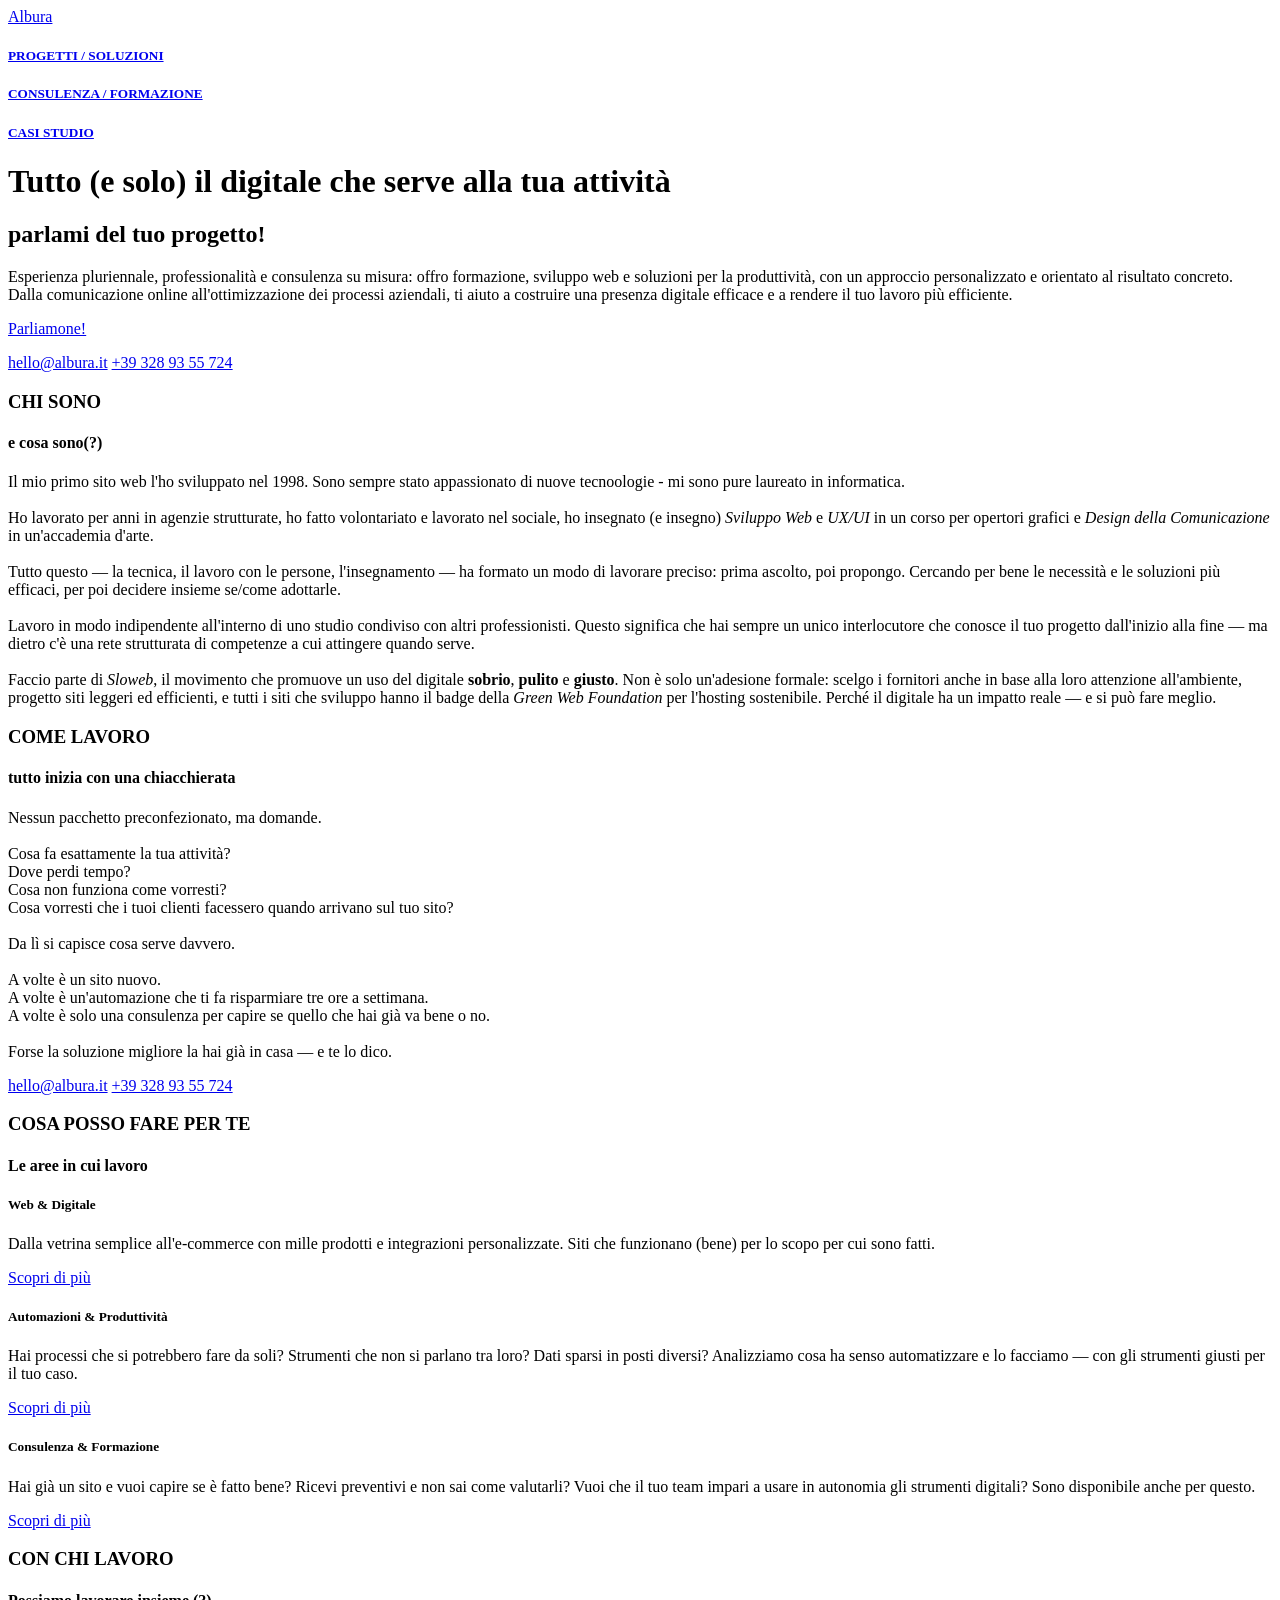
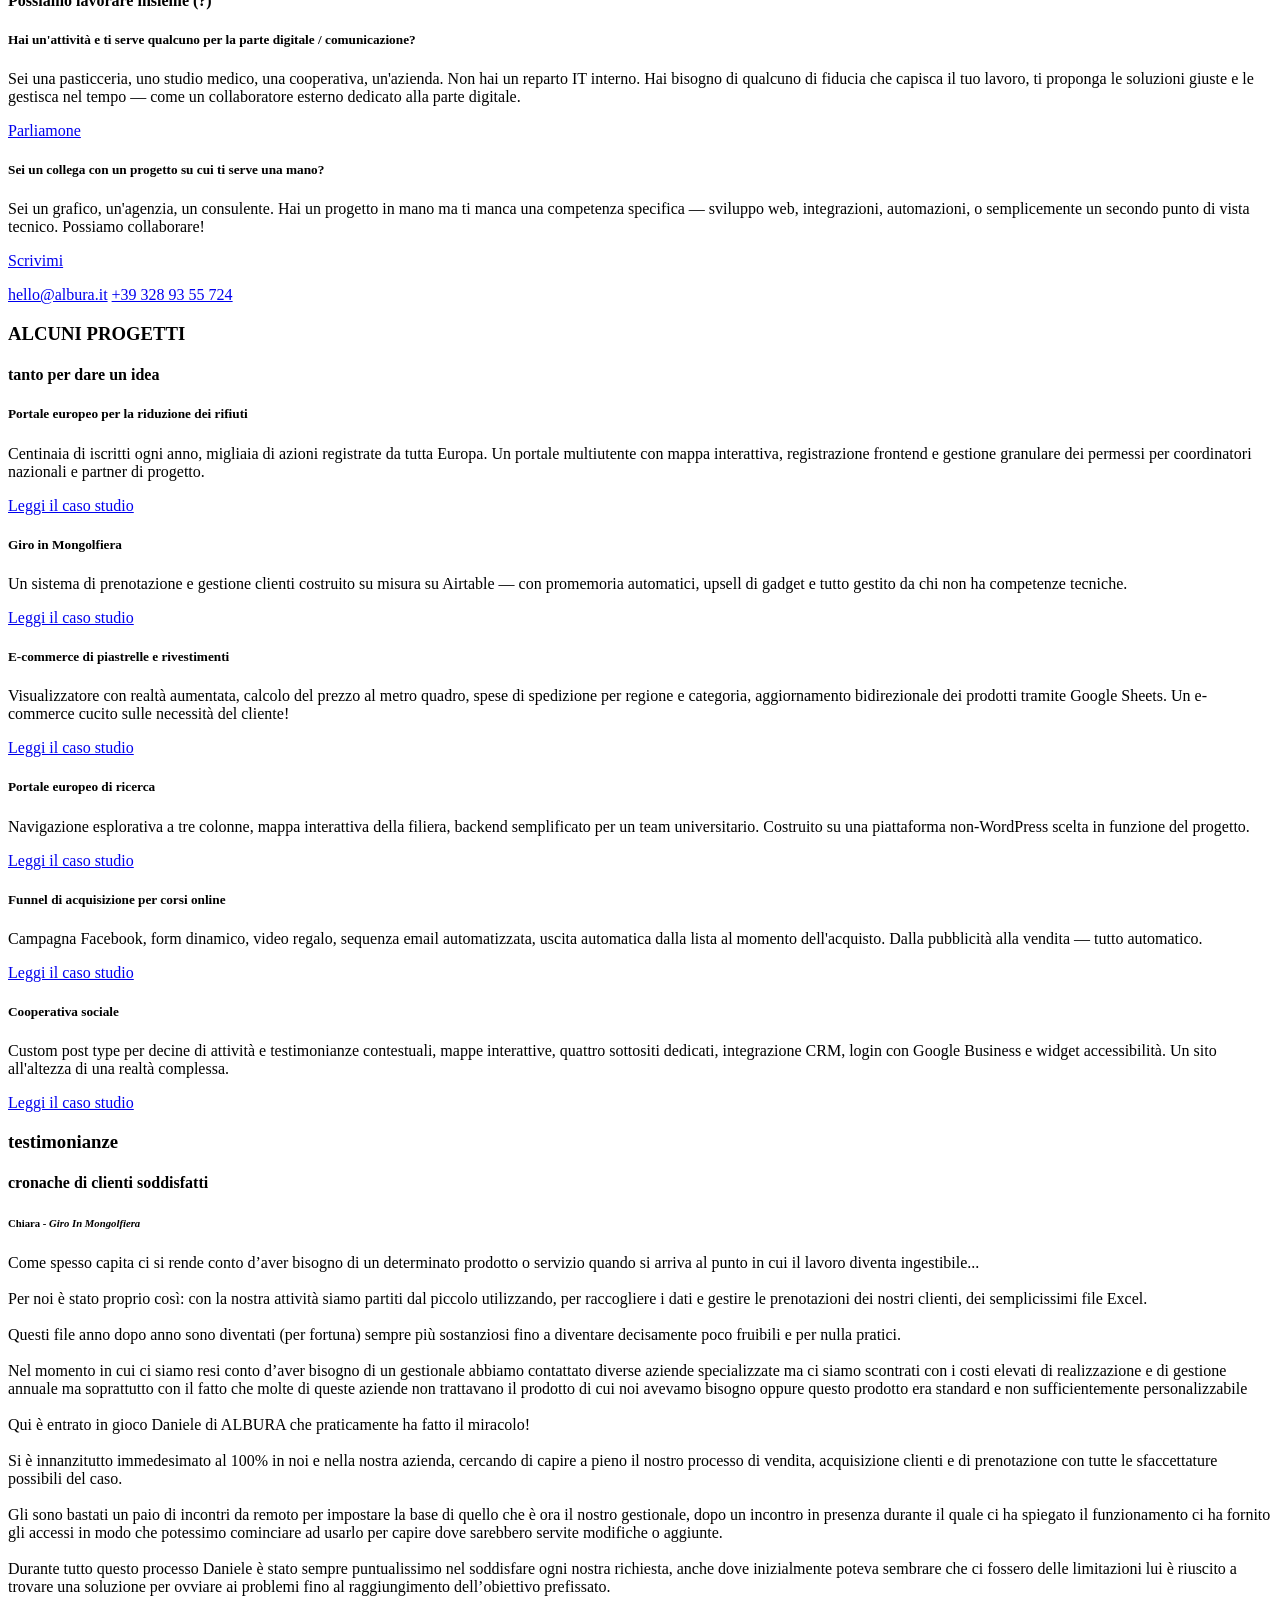
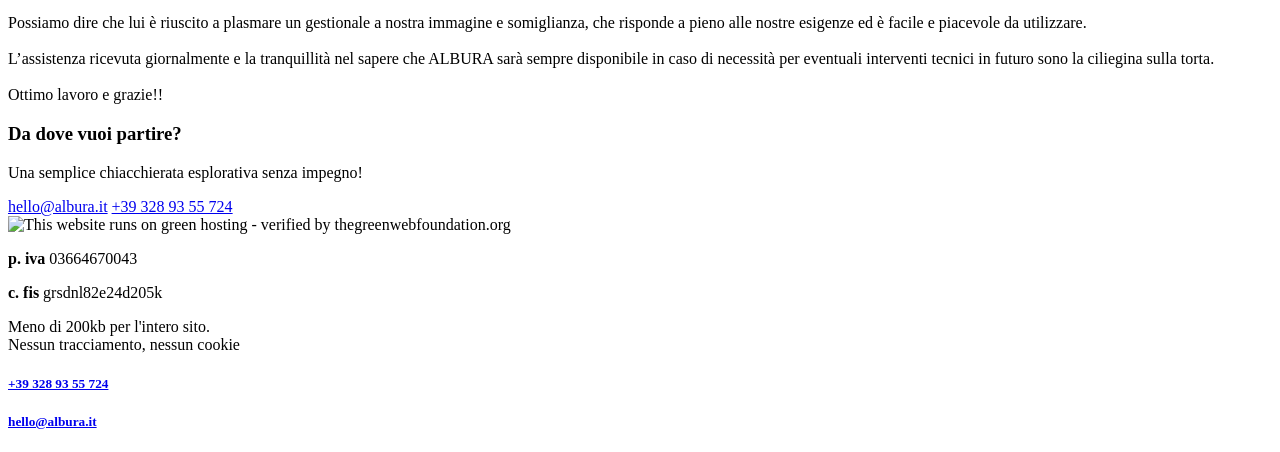
==== index.html @ f1e4f1d6 "Add files via upload" ====
<!DOCTYPE html>
<html lang="it">
<head>
  <meta charset="utf-8">
  <title>Albura - Sviluppo Web, Formazione e Consulenza | Soluzioni Digitali Personalizzate</title>
  <meta content="Soluzioni web su misura: sviluppo siti, formazione efficace e consulenza per l&#x27;ottimizzazione dei processi aziendali. Contattami per una consulenza!" name="description">
  <meta content="Albura - Sviluppo Web, Formazione e Consulenza | Soluzioni Digitali Personalizzate" property="og:title">
  <meta content="Soluzioni web su misura: sviluppo siti, formazione efficace e consulenza per l&#x27;ottimizzazione dei processi aziendali. Contattami per una consulenza!" property="og:description">
  <meta content="Albura - Sviluppo Web, Formazione e Consulenza | Soluzioni Digitali Personalizzate" name="twitter:title">
  <meta content="Soluzioni web su misura: sviluppo siti, formazione efficace e consulenza per l&#x27;ottimizzazione dei processi aziendali. Contattami per una consulenza!" name="twitter:description">
  <meta property="og:type" content="website">
  <meta content="summary" name="twitter:card">
  <meta property="og:image" content="https://albura.it/images/webclip.png">
  <meta name="twitter:image" content="https://albura.it/images/webclip.png">
  <meta content="width=device-width, initial-scale=1" name="viewport">
    <link href="css/albura.css" rel="stylesheet" type="text/css">
  <script type="text/javascript">!function(o,c){var n=c.documentElement,t=" w-mod-";n.className+=t+"js",("ontouchstart"in o||o.DocumentTouch&&c instanceof DocumentTouch)&&(n.className+=t+"touch")}(window,document);</script>
  <link href="images/favicon.png" rel="shortcut icon" type="image/x-icon">
  <link href="images/webclip.png" rel="apple-touch-icon">
  <link href="https://albura.it/" rel="canonical">
  <link rel="sitemap" type="application/xml" href="/sitemap.xml">
</head>
<body class="body-3">
  <div id="w-node-_42ea8b41-5a95-7aa6-26a3-e97706f9a77d-06f9a77d" class="main-grid div-block">
    <div id="w-node-_42ea8b41-5a95-7aa6-26a3-e97706f9a77e-06f9a77d" class="borders _0paddingr hide-header-mobile"></div>
    <div id="w-node-_42ea8b41-5a95-7aa6-26a3-e97706f9a783-06f9a77d" class="borders _0paddingr">
      <div class="_100-flex-vert-bottom">
        <div class="logo-css">
          <div class="logo-css albura">
            <div class="logo-css inner"></div>
          </div>
        </div>
      </div>
    </div>
    <div id="w-node-_42ea8b41-5a95-7aa6-26a3-e97706f9a784-06f9a77d" class="borders">
      <div class="flex-centra">
        <a href="index.html" aria-current="page" class="link-2 w--current">Albura</a>
      </div>
    </div>
    <div class="borders"></div>
    <div id="w-node-_7b48e882-823f-1e7c-7f4c-554567e4dc80-06f9a77d" class="borders _0paddingr to-right">
      <div class="flex-hor to-right">
        <a href="progetti-e-soluzioni.html" class="w-inline-block">
          <div class="flex-hor menu">
            <div class="centro-punto-css little"></div>
            <h5>PROGETTI / SOLUZIONI</h5>
          </div>
        </a>
        <a href="consulenza-formazione.html" class="flex-hor menu w-inline-block">
          <div class="centro-punto-css little"></div>
          <h5>CONSULENZA / FORMAZIONE</h5>
        </a>
        <a href="casi-studio-albura.html" class="flex-hor menu w-inline-block">
          <div class="centro-punto-css little"></div>
          <h5>CASI STUDIO</h5>
        </a>
      </div>
    </div>
  </div>
  <div class="second-grid first-mobile">
    <div class="borders"></div>
    <div class="borders"></div>
    <div id="w-node-e60c7e79-6967-b86b-76c4-9a40347f48db-04987832" class="borders">
      <div class="titolo">
        <div data-w-id="490a9568-b75a-ae26-5fc3-945631c237a7" class="centro-punto-css"></div>
        <h1 class="heading-4">Tutto (e solo) il digitale che serve alla tua attività</h1>
      </div>
      <h2 class="h4">parlami del tuo progetto!</h2>
      <div class="padding"></div>
      <div class="padding"></div>
      <p class="par">Esperienza pluriennale, professionalità e consulenza su misura: offro formazione, sviluppo web e soluzioni per la produttività, con un approccio personalizzato e orientato al risultato concreto.<br>Dalla comunicazione online all&#x27;ottimizzazione dei processi aziendali, ti aiuto a costruire una presenza digitale efficace e a rendere il tuo lavoro più efficiente.<br></p>
      <div class="padding"></div>
      <a href="#ctatop" class="flex-hor w-inline-block">
        <p class="cta-alternativa"><span>Parliamone!</span></p>
        <div class="freccia-dx-giu">
          <div class="punta-freccia"></div>
        </div>
      </a>
      <div class="padding"></div>
    </div>
  </div>
  <div id="ctatop" class="second-grid">
    <div class="borders"></div>
    <div class="borders bg-alter"></div>
    <div id="w-node-_05eb51e4-af8a-e2af-1aa9-22bcc1b591b3-04987832" class="borders bg-alter">
      <div id="cta" class="cta">
        <a href="mailto:hello@albura.it" class="button w-button">hello@albura.it</a>
        <a href="tel:+393289355724" class="button w-button">+39 328 93 55 724</a>
      </div>
    </div>
  </div>
  <div class="second-grid">
    <div class="borders"></div>
    <div class="borders"></div>
    <div id="w-node-_66a7a592-c2c4-0feb-f5c0-b8c2242b5047-04987832" class="borders">
      <div class="titolo">
        <div data-w-id="ea233464-4999-1d80-e933-fce19213bc8e" class="centro-punto-css"></div>
        <h3>CHI SONO</h3>
      </div>
      <h4 class="h4">e cosa sono(?)</h4>
      <div class="padding"></div>
      <p class="par">Il mio primo sito web l&#x27;ho sviluppato nel 1998. Sono sempre stato appassionato di nuove tecnoologie - mi sono pure laureato in informatica.<br><br>Ho lavorato per anni in agenzie strutturate, ho fatto volontariato e lavorato nel sociale, ho insegnato (e insegno) <em>Sviluppo Web</em> e <em>UX/UI </em>in un corso per opertori grafici e <em>Design della Comunicazione</em> in un&#x27;accademia d&#x27;arte.<br><br>Tutto questo — la tecnica, il lavoro con le persone, l&#x27;insegnamento — ha formato un modo di lavorare preciso: prima ascolto, poi propongo. Cercando per bene le necessità e le soluzioni più efficaci, per poi decidere insieme se/come adottarle.<br><br>Lavoro in modo indipendente all&#x27;interno di uno studio condiviso con altri professionisti. Questo significa che hai sempre un unico interlocutore che conosce il tuo progetto dall&#x27;inizio alla fine — ma dietro c&#x27;è una rete strutturata di competenze a cui attingere quando serve.<br><br>Faccio parte di <em>Sloweb</em>, il movimento che promuove un uso del digitale <strong>sobrio</strong>, <strong>pulito</strong> e <strong>giusto</strong>. Non è solo un&#x27;adesione formale: scelgo i fornitori anche in base alla loro attenzione all&#x27;ambiente, progetto siti leggeri ed efficienti, e tutti i siti che sviluppo hanno il badge della <em>Green Web Foundation</em> per l&#x27;hosting sostenibile. Perché il digitale ha un impatto reale — e si può fare meglio.<br></p>
      <div class="padding"></div>
    </div>
  </div>
  <div class="second-grid">
    <div class="borders"></div>
    <div class="borders"></div>
    <div id="come-lavoro" class="borders w-node-b967f29f-0370-b3d6-e79e-b899a7f1c4f1-04987832">
      <div class="titolo">
        <div data-w-id="15dc6f29-9cda-9b58-0421-8ce8b2d36cb2" class="centro-punto-css"></div>
        <h3>COME LAVORO</h3>
      </div>
      <h4 class="h4">tutto inizia con una chiacchierata</h4>
      <div class="padding"></div>
      <p class="par">Nessun pacchetto preconfezionato, ma domande.<br><br>Cosa fa esattamente la tua attività?<br>Dove perdi tempo?<br>Cosa non funziona come vorresti?<br>Cosa vorresti che i tuoi clienti facessero quando arrivano sul tuo sito?<br><br>Da lì si capisce cosa serve davvero.<br><br>A volte è un sito nuovo.<br>A volte è un&#x27;automazione che ti fa risparmiare tre ore a settimana.<br>A volte è solo una consulenza per capire se quello che hai già va bene o no.<br><br>Forse la soluzione migliore la hai già in casa — e te lo dico.</p>
      <div class="padding"></div>
    </div>
  </div>
  <div class="second-grid">
    <div class="borders"></div>
    <div class="borders bg-alter"></div>
    <div id="w-node-_3c7ab6c2-b3a7-c909-4905-e48de7a01eef-04987832" class="borders bg-alter">
      <div class="cta">
        <a href="mailto:hello@albura.it" class="button w-button">hello@albura.it</a>
        <a href="tel:+393289355724" class="button w-button">+39 328 93 55 724</a>
      </div>
    </div>
  </div>
  <div class="second-grid">
    <div class="borders"></div>
    <div class="borders"></div>
    <div id="w-node-_44ffe317-d515-666f-ac98-608f46f94a1f-04987832" class="borders">
      <div class="titolo">
        <div data-w-id="5dc77be2-dac0-8ef1-d5d4-c42b88562536" class="centro-punto-css"></div>
        <h3>COSA POSSO FARE PER TE</h3>
      </div>
      <h4 class="h4">Le aree in cui lavoro</h4>
      <div class="padding"></div>
      <div class="paddin-10x-right-20 all-borders">
        <h5 class="sotto-sottotitolo">Web &amp; Digitale</h5>
        <p class="par">Dalla vetrina semplice all&#x27;e-commerce con mille prodotti e integrazioni personalizzate. Siti che funzionano (bene) per lo scopo per cui sono fatti.</p>
        <div class="padding _10x"></div>
        <a href="progetti-e-soluzioni.html" class="flex-hor w-inline-block">
          <p class="cta-alternativa">Scopri di più</p>
          <div class="freccia-dx">
            <div class="punta-freccia dx"></div>
          </div>
        </a>
        <div class="padding _10x"></div>
        <div class="padd-right-20"></div>
      </div>
      <div class="padding _10x"></div>
      <div class="paddin-10x-right-20 all-borders">
        <h5 class="sotto-sottotitolo">Automazioni &amp; Produttività</h5>
        <p class="par">Hai processi che si potrebbero fare da soli? Strumenti che non si parlano tra loro? Dati sparsi in posti diversi? Analizziamo cosa ha senso automatizzare e lo facciamo — con gli strumenti giusti per il tuo caso.</p>
        <div class="padding _10x"></div>
        <a href="/progetti-e-soluzioni.html#integrazioni-automazioni" class="flex-hor w-inline-block">
          <p class="cta-alternativa">Scopri di più</p>
          <div class="freccia-dx">
            <div class="punta-freccia dx"></div>
          </div>
        </a>
        <div class="padding _10x"></div>
      </div>
      <div class="padding _10x"></div>
      <div class="paddin-10x-right-20 all-borders">
        <h5 class="sotto-sottotitolo">Consulenza &amp; Formazione</h5>
        <p class="par">Hai già un sito e vuoi capire se è fatto bene? Ricevi preventivi e non sai come valutarli? Vuoi che il tuo team impari a usare in autonomia gli strumenti digitali? Sono disponibile anche per questo.</p>
        <div class="padding _10x"></div>
        <a href="consulenza-formazione.html" class="flex-hor w-inline-block">
          <p class="cta-alternativa">Scopri di più</p>
          <div class="freccia-dx">
            <div class="punta-freccia dx"></div>
          </div>
        </a>
        <div class="padding _10x"></div>
      </div>
      <div class="padding"></div>
    </div>
  </div>
  <div class="second-grid">
    <div class="borders"></div>
    <div class="borders"></div>
    <div id="w-node-a7a715b0-4b8b-9efe-17e0-0fe2e5534a09-04987832" class="borders">
      <div class="titolo">
        <div data-w-id="a7a715b0-4b8b-9efe-17e0-0fe2e5534a0b" class="centro-punto-css"></div>
        <h3>CON CHI LAVORO</h3>
      </div>
      <h4 class="h4">Possiamo lavorare insieme (?)</h4>
      <div class="padding"></div>
      <div class="paddin-10x-right-20 all-borders">
        <h5 class="sotto-sottotitolo">Hai un&#x27;attività e ti serve qualcuno per la parte digitale / comunicazione?</h5>
        <p class="par">Sei una pasticceria, uno studio medico, una cooperativa, un&#x27;azienda. Non hai un reparto IT interno. Hai bisogno di qualcuno di fiducia che capisca il tuo lavoro, ti proponga le soluzioni giuste e le gestisca nel tempo — come un collaboratore esterno dedicato alla parte digitale.</p>
        <div class="padding _10x"></div>
        <a href="#ctamiddle" class="flex-hor w-inline-block">
          <p class="cta-alternativa">Parliamone</p>
          <div class="freccia-dx-giu">
            <div class="punta-freccia"></div>
          </div>
        </a>
        <div class="padding _10x"></div>
      </div>
      <div class="padding _10x"></div>
      <div class="paddin-10x-right-20 all-borders">
        <h5 class="sotto-sottotitolo">Sei un collega con un progetto su cui ti serve una mano?</h5>
        <p class="par">Sei un grafico, un&#x27;agenzia, un consulente. Hai un progetto in mano ma ti manca una competenza specifica — sviluppo web, integrazioni, automazioni, o semplicemente un secondo punto di vista tecnico. Possiamo collaborare!</p>
        <div class="padding _10x"></div>
        <a href="#ctamiddle" class="flex-hor w-inline-block">
          <p class="cta-alternativa">Scrivimi</p>
          <div class="freccia-dx-giu">
            <div class="punta-freccia"></div>
          </div>
        </a>
        <div class="padding _10x"></div>
      </div>
      <div class="padding"></div>
    </div>
  </div>
  <div id="ctamiddle" class="second-grid">
    <div class="borders"></div>
    <div class="borders bg-alter"></div>
    <div id="w-node-_077f979c-72c6-374d-4cea-d84f1e0444ef-04987832" class="borders bg-alter">
      <div class="cta">
        <a href="mailto:hello@albura.it" class="button w-button">hello@albura.it</a>
        <a href="tel:+393289355724" class="button w-button">+39 328 93 55 724</a>
      </div>
    </div>
  </div>
  <div class="second-grid">
    <div class="borders"></div>
    <div class="borders"></div>
    <div id="w-node-ae54d5ca-0164-d36f-1ae2-c2091b685dbf-04987832" class="borders">
      <div class="titolo">
        <div data-w-id="e0afb203-778b-9fc2-6bcd-bbd000a7a061" class="centro-punto-css"></div>
        <h3>ALCUNI PROGETTI</h3>
      </div>
      <h4 class="h4">tanto per dare un idea</h4>
      <div class="padding"></div>
      <div class="paddin-10x-right-20 all-borders">
        <h5 class="sotto-sottotitolo">Portale europeo per la riduzione dei rifiuti</h5>
        <p class="par">Centinaia di iscritti ogni anno, migliaia di azioni registrate da tutta Europa. Un portale multiutente con mappa interattiva, registrazione frontend e gestione granulare dei permessi per coordinatori nazionali e partner di progetto.</p>
        <div class="padding _10x"></div>
        <a href="/casi-studio-albura.html#caso1" class="flex-hor w-inline-block">
          <p class="cta-alternativa">Leggi il caso studio</p>
          <div class="freccia-dx">
            <div class="punta-freccia dx"></div>
          </div>
        </a>
        <div class="padding _10x"></div>
      </div>
      <div class="padding _10x"></div>
      <div class="paddin-10x-right-20 all-borders">
        <h5 class="sotto-sottotitolo">Giro in Mongolfiera</h5>
        <p class="par">Un sistema di prenotazione e gestione clienti costruito su misura su Airtable — con promemoria automatici, upsell di gadget e tutto gestito da chi non ha competenze tecniche.</p>
        <div class="padding _10x"></div>
        <a href="/casi-studio-albura.html#caso2" class="flex-hor w-inline-block">
          <p class="cta-alternativa">Leggi il caso studio</p>
          <div class="freccia-dx">
            <div class="punta-freccia dx"></div>
          </div>
        </a>
        <div class="padding _10x"></div>
      </div>
      <div class="padding _10x"></div>
      <div class="paddin-10x-right-20 all-borders">
        <h5 class="sotto-sottotitolo">E-commerce di piastrelle e rivestimenti</h5>
        <p class="par">Visualizzatore con realtà aumentata, calcolo del prezzo al metro quadro, spese di spedizione per regione e categoria, aggiornamento bidirezionale dei prodotti tramite Google Sheets. Un e-commerce cucito sulle necessità del cliente!</p>
        <div class="padding _10x"></div>
        <a href="/casi-studio-albura.html#caso3" class="flex-hor w-inline-block">
          <p class="cta-alternativa">Leggi il caso studio</p>
          <div class="freccia-dx">
            <div class="punta-freccia dx"></div>
          </div>
        </a>
        <div class="padding _10x"></div>
      </div>
      <div class="padding _10x"></div>
      <div class="paddin-10x-right-20 all-borders">
        <h5 class="sotto-sottotitolo">Portale europeo di ricerca</h5>
        <p class="par">Navigazione esplorativa a tre colonne, mappa interattiva della filiera, backend semplificato per un team universitario. Costruito su una piattaforma non-WordPress scelta in funzione del progetto.</p>
        <div class="padding _10x"></div>
        <a href="/casi-studio-albura.html#caso4" class="flex-hor w-inline-block">
          <p class="cta-alternativa">Leggi il caso studio</p>
          <div class="freccia-dx">
            <div class="punta-freccia dx"></div>
          </div>
        </a>
        <div class="padding _10x"></div>
      </div>
      <div class="padding _10x"></div>
      <div class="paddin-10x-right-20 all-borders">
        <h5 class="sotto-sottotitolo">Funnel di acquisizione per corsi online</h5>
        <p class="par">Campagna Facebook, form dinamico, video regalo, sequenza email automatizzata, uscita automatica dalla lista al momento dell&#x27;acquisto. Dalla pubblicità alla vendita — tutto automatico.</p>
        <div class="padding _10x"></div>
        <a href="/casi-studio-albura.html#caso5" class="flex-hor w-inline-block">
          <p class="cta-alternativa">Leggi il caso studio</p>
          <div class="freccia-dx">
            <div class="punta-freccia dx"></div>
          </div>
        </a>
        <div class="padding _10x"></div>
      </div>
      <div class="padding _10x"></div>
      <div class="paddin-10x-right-20 all-borders">
        <h5 class="sotto-sottotitolo">Cooperativa sociale</h5>
        <p class="par">Custom post type per decine di attività e testimonianze contestuali, mappe interattive, quattro sottositi dedicati, integrazione CRM, login con Google Business e widget accessibilità. Un sito all&#x27;altezza di una realtà complessa.</p>
        <div class="padding _10x"></div>
        <a href="/casi-studio-albura.html#caso6" class="flex-hor w-inline-block">
          <p class="cta-alternativa">Leggi il caso studio</p>
          <div class="freccia-dx">
            <div class="punta-freccia dx"></div>
          </div>
        </a>
        <div class="padding _10x"></div>
      </div>
      <div class="padding"></div>
    </div>
  </div>
  <div class="second-grid">
    <div class="borders"></div>
    <div class="borders"></div>
    <div id="w-node-a8e33940-260f-3e2f-3e13-0cffb998dd9e-04987832" class="borders">
      <div class="titolo">
        <div class="centro-punto-css"></div>
        <h3>testimonianze</h3>
      </div>
      <h4 class="h4">cronache di clienti soddisfatti</h4>
      <div class="padding"></div>
      <div class="padding all-borders bg-white to-relative">
        <h6>Chiara - <em>Giro In Mongolfiera</em></h6>
        <p class="par cit">Come spesso capita ci si rende conto d’aver bisogno di un determinato prodotto o servizio quando si arriva al punto in cui il lavoro diventa ingestibile...<br><br>Per noi è stato proprio così: con la nostra attività siamo partiti dal piccolo utilizzando, per raccogliere i dati e gestire le prenotazioni dei nostri clienti, dei semplicissimi file Excel.<br><br>Questi file anno dopo anno sono diventati (per fortuna) sempre più sostanziosi fino a diventare decisamente poco fruibili e per nulla pratici.<br><br>Nel momento in cui ci siamo resi conto d’aver bisogno di un gestionale abbiamo contattato diverse aziende specializzate ma ci siamo scontrati con i costi elevati di realizzazione e di gestione annuale ma soprattutto con il fatto che molte di queste aziende non trattavano il prodotto di cui noi avevamo bisogno oppure questo prodotto era standard e non sufficientemente personalizzabile<br><br>Qui è entrato in gioco Daniele di ALBURA che praticamente ha fatto il miracolo!<br><br>Si è innanzitutto immedesimato al 100% in noi e nella nostra azienda, cercando di capire a pieno il nostro processo di vendita, acquisizione clienti e di prenotazione con tutte le sfaccettature possibili del caso.<br><br>Gli sono bastati un paio di incontri da remoto per impostare la base di quello che è ora il nostro gestionale, dopo un incontro in presenza durante il quale ci ha spiegato il funzionamento ci ha fornito gli accessi in modo che potessimo cominciare ad usarlo per capire dove sarebbero servite modifiche o aggiunte.<br><br>Durante tutto questo processo Daniele è stato sempre puntualissimo nel soddisfare ogni nostra richiesta, anche dove inizialmente poteva sembrare che ci fossero delle limitazioni lui è riuscito a trovare una soluzione per ovviare ai problemi fino al raggiungimento dell’obiettivo prefissato.<br><br>Possiamo dire che lui è riuscito a plasmare un gestionale a nostra immagine e somiglianza, che risponde a pieno alle nostre esigenze ed è facile e piacevole da utilizzare.<br><br>L’assistenza ricevuta giornalmente e la tranquillità nel sapere che ALBURA sarà sempre disponibile in caso di necessità per eventuali interventi tecnici in futuro sono la ciliegina sulla torta. <br><br>Ottimo lavoro e grazie!!<br></p>
        <div class="gradiente-citazione"></div>
        <div class="padding _10x"></div>
      </div>
      <div class="padding"></div>
    </div>
  </div>
  <div class="second-grid">
    <div id="w-node-d9d34ddf-d61d-fe15-75f8-01a4afa16a2c-04987832" class="borders">
      <div id="w-node-cc6daa82-b488-135f-10ef-2b9b8d564ad4-8d564ad4" class="grid-logo">
        <div data-w-id="cc6daa82-b488-135f-10ef-2b9b8d564ada" class="base300">
          <div class="_100-radius200">
            <div class="_100--20px">
              <div class="_100-radius200 alburno-filling">
                <div class="_100--20px _100px">
                  <div class="_100-radius200"></div>
                </div>
              </div>
            </div>
          </div>
        </div>
        <div class="base300">
          <div class="alburno">
            <div class="_100--20px _100px per-alburno"></div>
          </div>
        </div>
        <div id="w-node-cc6daa82-b488-135f-10ef-2b9b8d564ae0-8d564ad4" data-w-id="cc6daa82-b488-135f-10ef-2b9b8d564ae0" class="base300">
          <div class="_100-radius200">
            <div class="_100--20px">
              <div class="_100-radius200">
                <div class="_100--20px _100px">
                  <div class="_100-radius200"></div>
                  <div class="midollo-logo"></div>
                </div>
              </div>
              <div class="corpo-logo-alburno"></div>
            </div>
            <div class="bordo-nero-trasp"></div>
          </div>
        </div>
      </div>
    </div>
    <div id="w-node-_84d47aa2-2f00-e1f3-136c-9a4bb2d3f022-04987832" class="borders"></div>
    <div id="w-node-c8284e71-f7f6-0f42-a02f-1139e556d08c-04987832" class="borders"></div>
  </div>
  <div class="second-grid">
    <div class="borders"></div>
    <div class="borders bg-alter"></div>
    <div id="w-node-_828688a1-4b15-b9c8-df23-ea70a16866a7-04987832" class="borders bg-alter">
      <div class="padding"></div>
      <h3 class="towhite">Da dove vuoi partire?</h3>
      <div class="padding _10x"></div>
      <p class="towhite">Una semplice chiacchierata esplorativa senza impegno!</p>
      <div class="cta">
        <a href="mailto:hello@albura.it" class="button w-button">hello@albura.it</a>
        <a href="tel:+393289355724" class="button w-button">+39 328 93 55 724</a>
      </div>
    </div>
  </div>
  <div class="second-grid">
    <div class="borders"></div>
    <div id="w-node-bf694dc0-0c1f-ebf0-464c-30c484912ab5-84912ab3" class="borders footer">
      <div class="footerflex">
        <div class="code-embed w-embed"><img src="https://app.greenweb.org/api/v3/greencheckimage/albura.it?nocache=true" alt="This website runs on green hosting - verified by thegreenwebfoundation.org" width="100%" height="80px" style="object-fit: cover;"></div>
        <div class="code-embed w-embed w-script">
          <div id="wcb" class="carbonbadge"></div>
          <script src="https://unpkg.com/website-carbon-badges@1.1.3/b.min.js" defer=""></script>
        </div>
        <p class="par txt-footer"><strong>p. iva</strong> 03664670043</p>
        <p class="par txt-footer"><strong>c. fis</strong> grsdnl82e24d205k</p>
        <p class="par txt-footer">Meno di 200kb per l'intero sito.<br />Nessun tracciamento, nessun cookie</p>
      </div>
    </div>
  </div>
  <div aria-label="Contatti rapidi" role="region" class="ruota">
    <h5 class="heading-7">
      <a href="tel:+393289355724" class="link">+39 328 93 55 724</a>
    </h5>
    <h5 class="heading-7">
      <a href="mailto:hello@albura.it" class="link">hello@albura.it</a>
    </h5>
  </div>
  <script src="js/animations.js" defer></script>
</body>
</html>
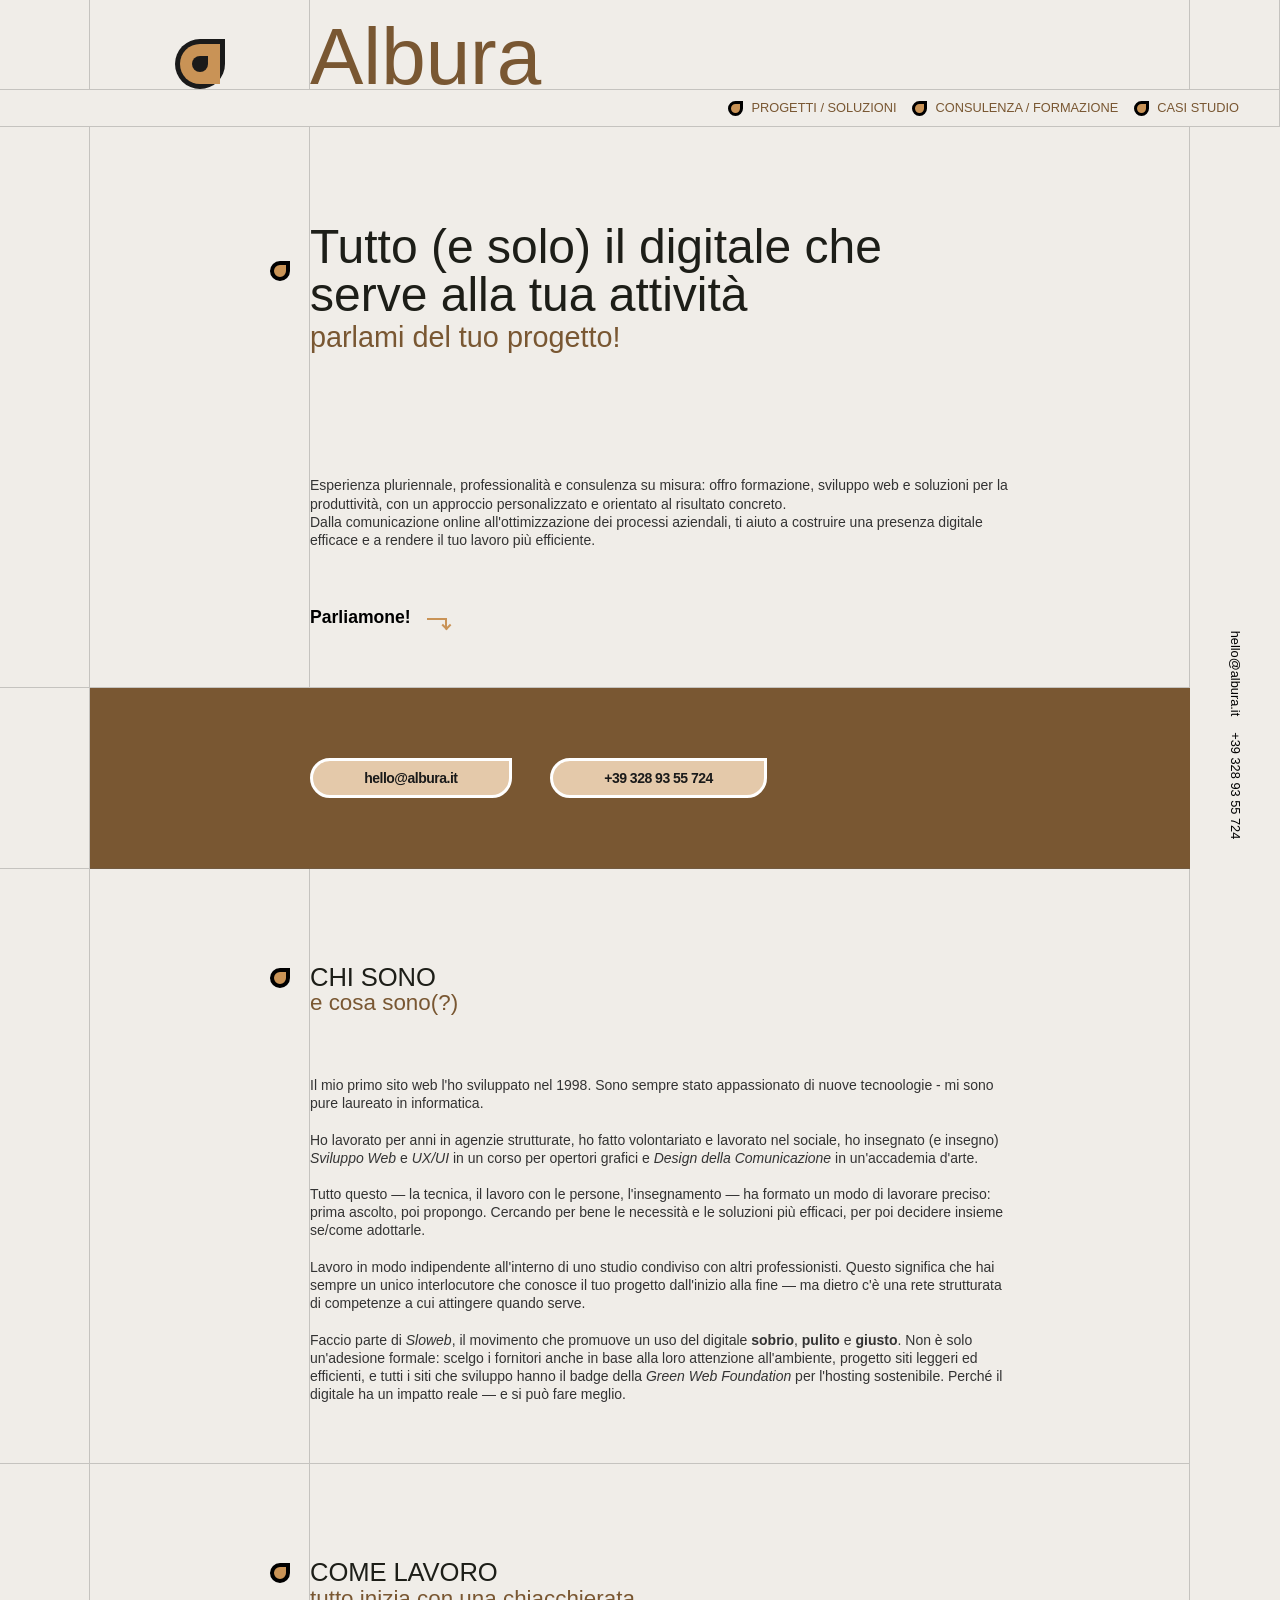
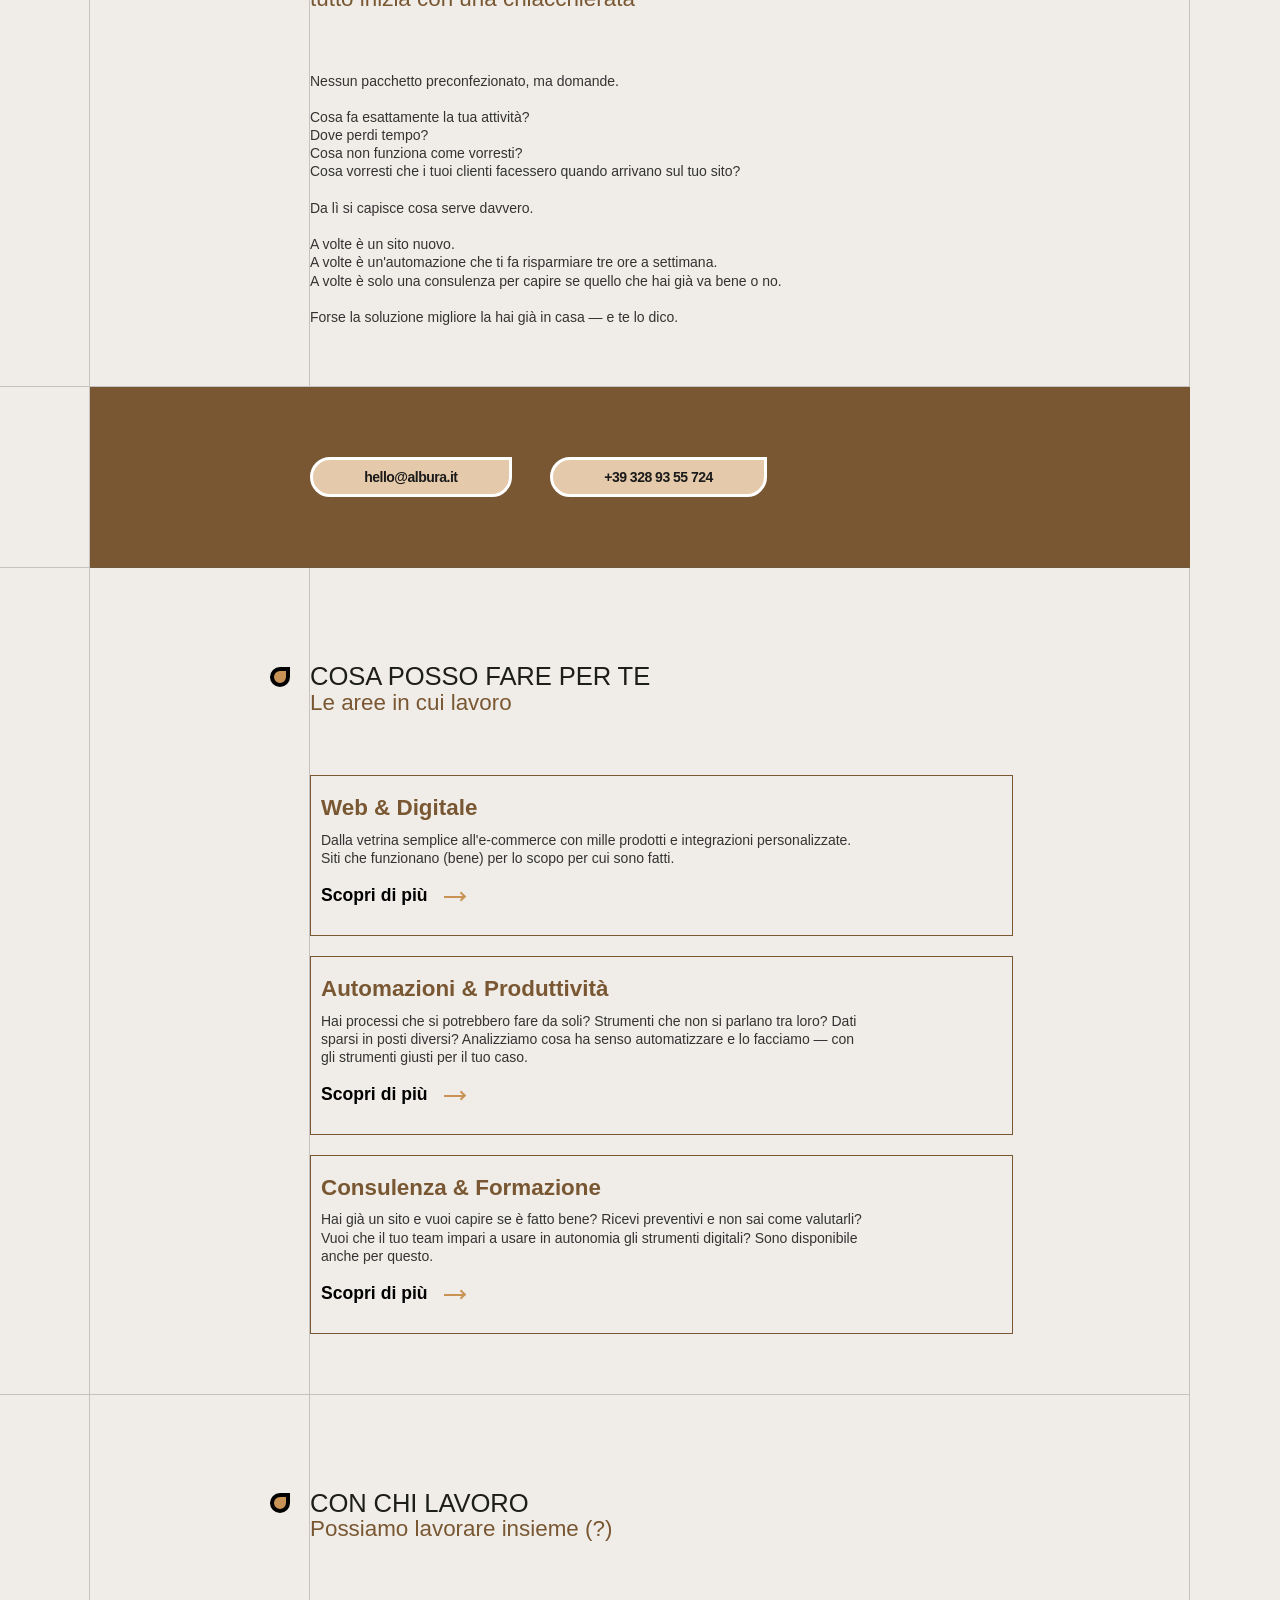
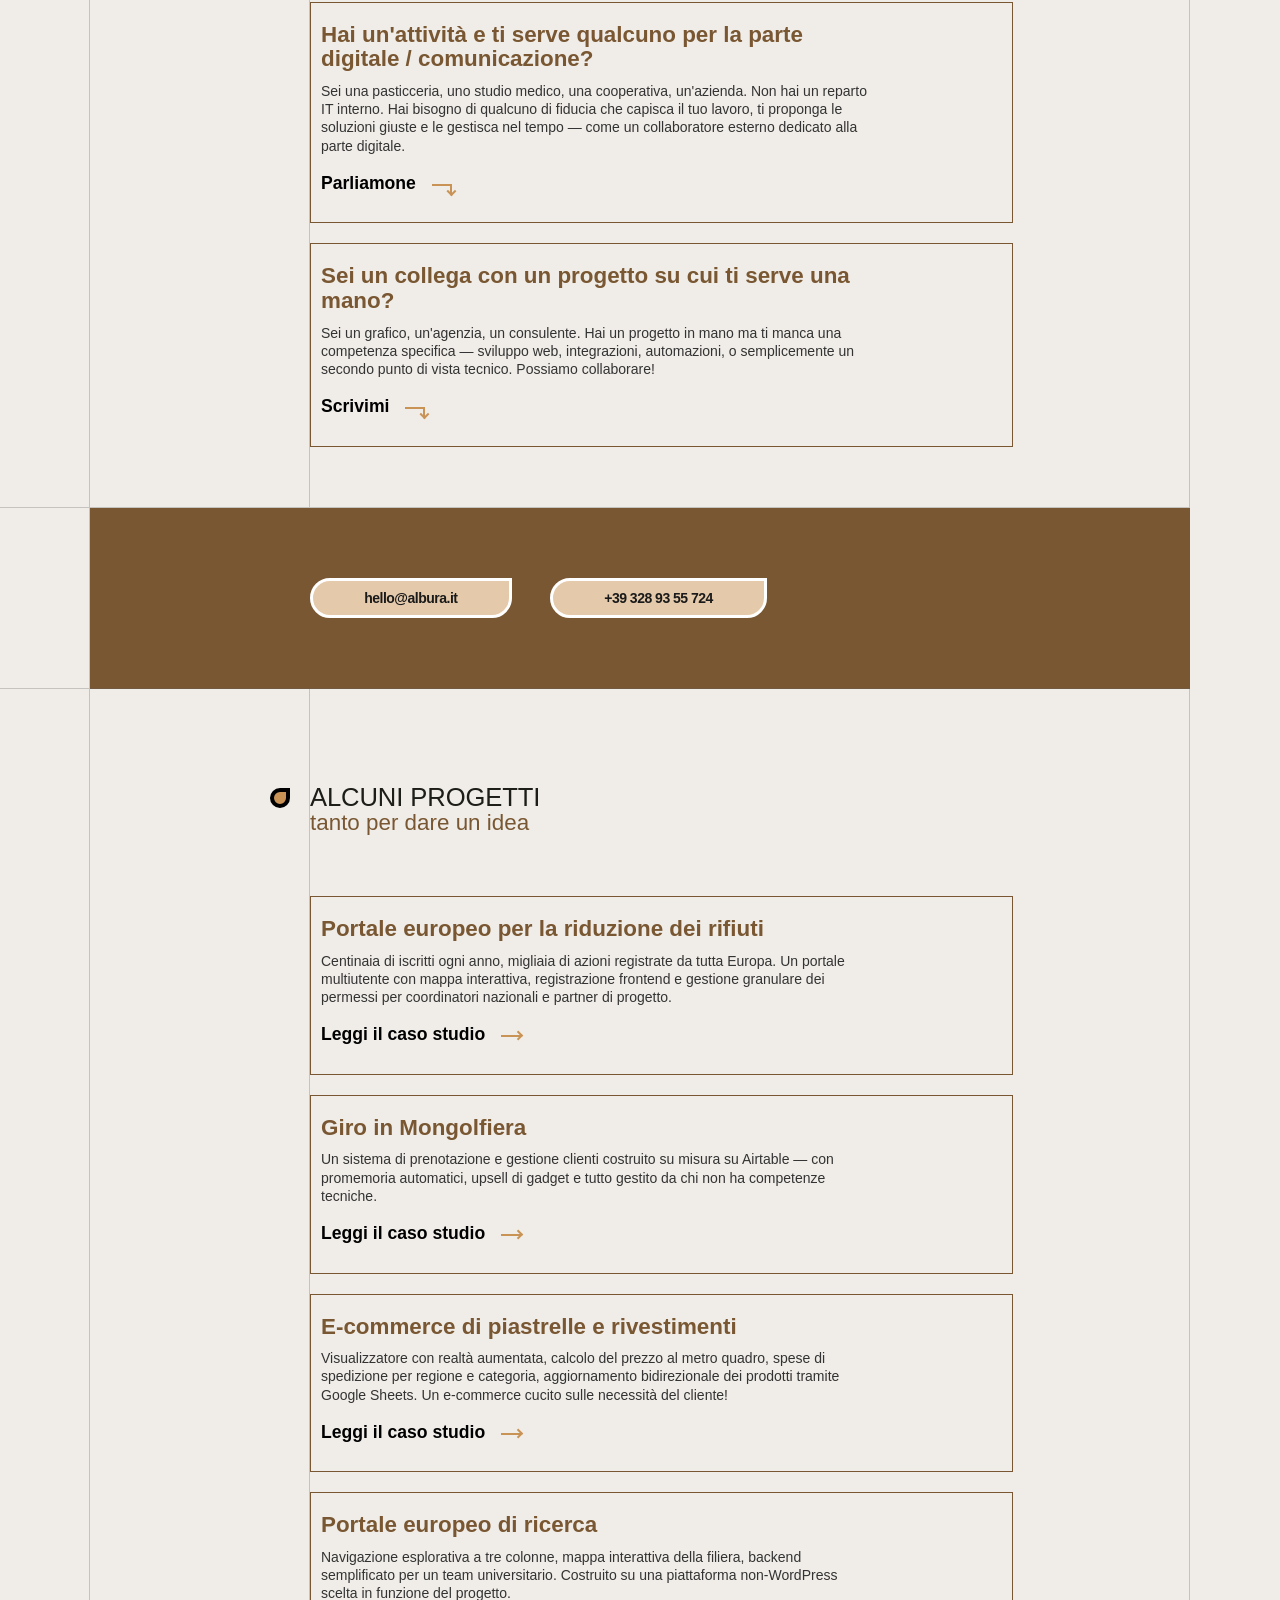
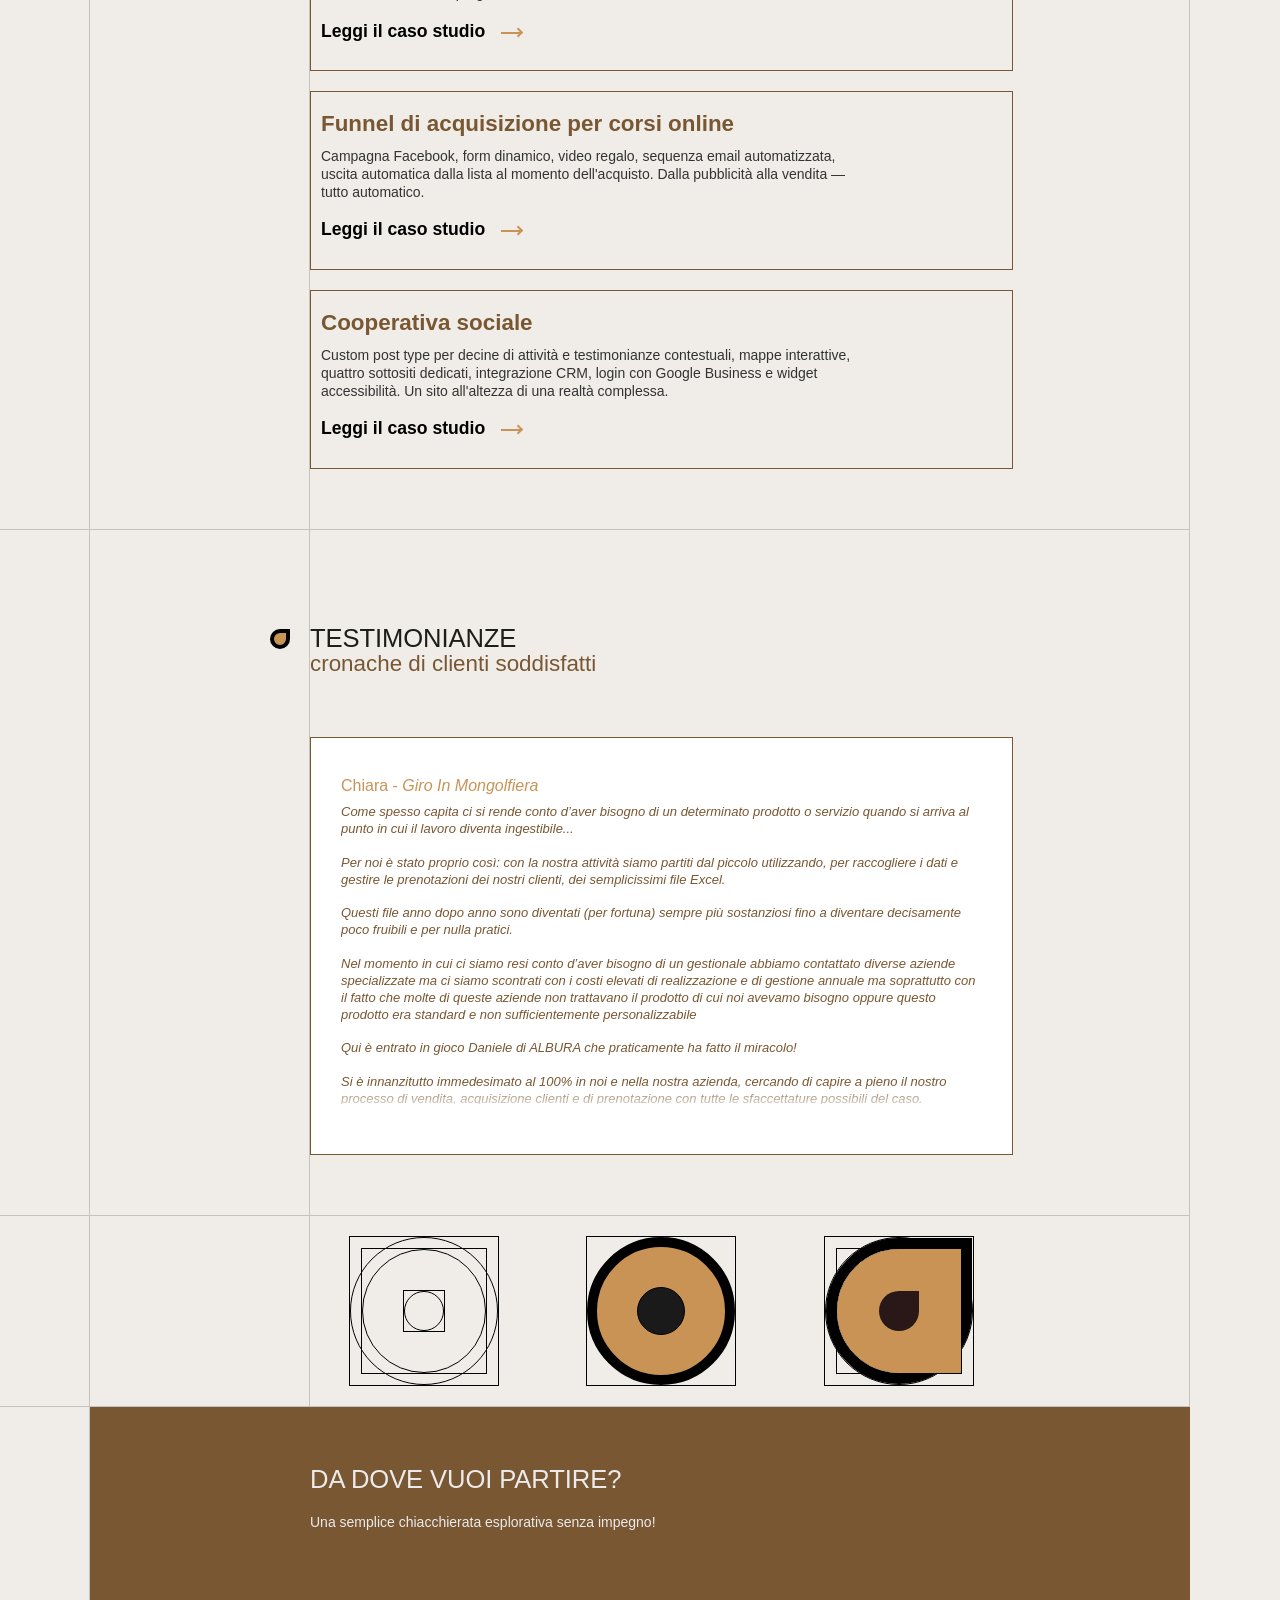
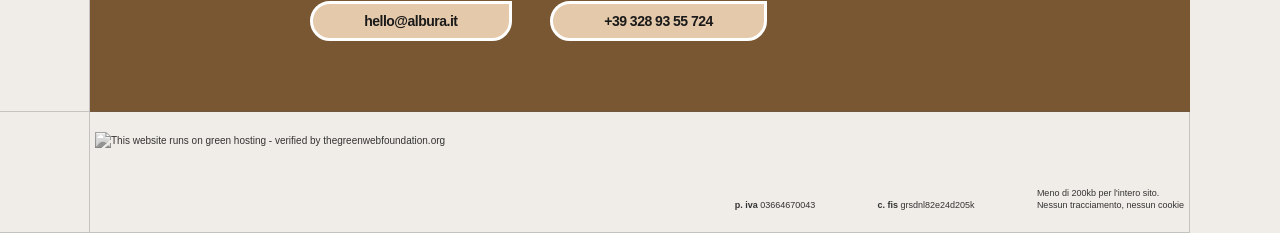
==== commit 39de8f7c: "Update index.html correzione embed carbon" ====
--- a/index.html
+++ b/index.html
@@ -395,7 +395,7 @@
         <div class="code-embed w-embed"><img src="https://app.greenweb.org/api/v3/greencheckimage/albura.it?nocache=true" alt="This website runs on green hosting - verified by thegreenwebfoundation.org" width="100%" height="80px" style="object-fit: cover;"></div>
         <div class="code-embed w-embed w-script">
           <div id="wcb" class="carbonbadge"></div>
-          <script src="https://unpkg.com/website-carbon-badges@1.1.3/b.min.js" defer=""></script>
+          <script src="https://unpkg.com/website-carbon-badges@1.1.3/b.min.js" defer></script>
         </div>
         <p class="par txt-footer"><strong>p. iva</strong> 03664670043</p>
         <p class="par txt-footer"><strong>c. fis</strong> grsdnl82e24d205k</p>
@@ -413,4 +413,4 @@
   </div>
   <script src="js/animations.js" defer></script>
 </body>
-</html>+</html>
--- a/css/albura.css
+++ b/css/albura.css
@@ -0,0 +1,3553 @@
+/* === normalize.css === */
+/*! normalize.css v3.0.3 | MIT License | github.com/necolas/normalize.css */
+/**
+ * 1. Set default font family to sans-serif.
+ * 2. Prevent iOS and IE text size adjust after device orientation change,
+ *    without disabling user zoom.
+ */
+html {
+  font-family: sans-serif;
+  /* 1 */
+  -ms-text-size-adjust: 100%;
+  /* 2 */
+  -webkit-text-size-adjust: 100%;
+  /* 2 */
+}
+/**
+ * Remove default margin.
+ */
+body {
+  margin: 0;
+}
+/* HTML5 display definitions
+   ========================================================================== */
+/**
+ * Correct `block` display not defined for any HTML5 element in IE 8/9.
+ * Correct `block` display not defined for `details` or `summary` in IE 10/11
+ * and Firefox.
+ * Correct `block` display not defined for `main` in IE 11.
+ */
+article,
+aside,
+details,
+figcaption,
+figure,
+footer,
+header,
+hgroup,
+main,
+menu,
+nav,
+section,
+summary {
+  display: block;
+}
+/**
+ * 1. Correct `inline-block` display not defined in IE 8/9.
+ * 2. Normalize vertical alignment of `progress` in Chrome, Firefox, and Opera.
+ */
+audio,
+canvas,
+progress,
+video {
+  display: inline-block;
+  /* 1 */
+  vertical-align: baseline;
+  /* 2 */
+}
+/**
+ * Prevent modern browsers from displaying `audio` without controls.
+ * Remove excess height in iOS 5 devices.
+ */
+audio:not([controls]) {
+  display: none;
+  height: 0;
+}
+/**
+ * Address `[hidden]` styling not present in IE 8/9/10.
+ * Hide the `template` element in IE 8/9/10/11, Safari, and Firefox < 22.
+ */
+[hidden],
+template {
+  display: none;
+}
+/* Links
+   ========================================================================== */
+/**
+ * Remove the gray background color from active links in IE 10.
+ */
+a {
+  background-color: transparent;
+}
+/**
+ * Improve readability of focused elements when they are also in an
+ * active/hover state.
+ */
+a:active,
+a:hover {
+  outline: 0;
+}
+/* Text-level semantics
+   ========================================================================== */
+/**
+ * Address styling not present in IE 8/9/10/11, Safari, and Chrome.
+ */
+abbr[title] {
+  border-bottom: 1px dotted;
+}
+/**
+ * Address style set to `bolder` in Firefox 4+, Safari, and Chrome.
+ */
+b,
+strong {
+  font-weight: bold;
+}
+/**
+ * Address styling not present in Safari and Chrome.
+ */
+dfn {
+  font-style: italic;
+}
+/**
+ * Address variable `h1` font-size and margin within `section` and `article`
+ * contexts in Firefox 4+, Safari, and Chrome.
+ */
+h1 {
+  font-size: 2em;
+  margin: 0.67em 0;
+}
+/**
+ * Address styling not present in IE 8/9.
+ */
+mark {
+  background: #ff0;
+  color: #000;
+}
+/**
+ * Address inconsistent and variable font size in all browsers.
+ */
+small {
+  font-size: 80%;
+}
+/**
+ * Prevent `sub` and `sup` affecting `line-height` in all browsers.
+ */
+sub,
+sup {
+  font-size: 75%;
+  line-height: 0;
+  position: relative;
+  vertical-align: baseline;
+}
+sup {
+  top: -0.5em;
+}
+sub {
+  bottom: -0.25em;
+}
+/* Embedded content
+   ========================================================================== */
+/**
+ * Remove border when inside `a` element in IE 8/9/10.
+ */
+img {
+  border: 0;
+}
+/**
+ * Correct overflow not hidden in IE 9/10/11.
+ */
+svg:not(:root) {
+  overflow: hidden;
+}
+/* Grouping content
+   ========================================================================== */
+/**
+ * Address margin not present in IE 8/9 and Safari.
+ */
+figure {
+  margin: 1em 40px;
+}
+/**
+ * Address differences between Firefox and other browsers.
+ */
+hr {
+  box-sizing: content-box;
+  height: 0;
+}
+/**
+ * Contain overflow in all browsers.
+ */
+pre {
+  overflow: auto;
+}
+/**
+ * Address odd `em`-unit font size rendering in all browsers.
+ */
+code,
+kbd,
+pre,
+samp {
+  font-family: monospace, monospace;
+  font-size: 1em;
+}
+/* Forms
+   ========================================================================== */
+/**
+ * Known limitation: by default, Chrome and Safari on OS X allow very limited
+ * styling of `select`, unless a `border` property is set.
+ */
+/**
+ * 1. Correct color not being inherited.
+ *    Known issue: affects color of disabled elements.
+ * 2. Correct font properties not being inherited.
+ * 3. Address margins set differently in Firefox 4+, Safari, and Chrome.
+ */
+button,
+input,
+optgroup,
+select,
+textarea {
+  color: inherit;
+  /* 1 */
+  font: inherit;
+  /* 2 */
+  margin: 0;
+  /* 3 */
+}
+/**
+ * Address `overflow` set to `hidden` in IE 8/9/10/11.
+ */
+button {
+  overflow: visible;
+}
+/**
+ * Address inconsistent `text-transform` inheritance for `button` and `select`.
+ * All other form control elements do not inherit `text-transform` values.
+ * Correct `button` style inheritance in Firefox, IE 8/9/10/11, and Opera.
+ * Correct `select` style inheritance in Firefox.
+ */
+button,
+select {
+  text-transform: none;
+}
+/**
+ * 1. Avoid the WebKit bug in Android 4.0.* where (2) destroys native `audio`
+ *    and `video` controls.
+ * 2. Correct inability to style clickable `input` types in iOS.
+ * 3. Improve usability and consistency of cursor style between image-type
+ *    `input` and others.
+ * 4. CUSTOM FOR WEBFLOW: Removed the input[type="submit"] selector to reduce
+ *    specificity and defer to the .w-button selector
+ */
+button,
+html input[type="button"],
+input[type="reset"] {
+  -webkit-appearance: button;
+  /* 2 */
+  cursor: pointer;
+  /* 3 */
+}
+/**
+ * Re-set default cursor for disabled elements.
+ */
+button[disabled],
+html input[disabled] {
+  cursor: default;
+}
+/**
+ * Remove inner padding and border in Firefox 4+.
+ */
+button::-moz-focus-inner,
+input::-moz-focus-inner {
+  border: 0;
+  padding: 0;
+}
+/**
+ * Address Firefox 4+ setting `line-height` on `input` using `!important` in
+ * the UA stylesheet.
+ */
+input {
+  line-height: normal;
+}
+/**
+ * It's recommended that you don't attempt to style these elements.
+ * Firefox's implementation doesn't respect box-sizing, padding, or width.
+ *
+ * 1. Address box sizing set to `content-box` in IE 8/9/10.
+ * 2. Remove excess padding in IE 8/9/10.
+ */
+input[type='checkbox'],
+input[type='radio'] {
+  box-sizing: border-box;
+  /* 1 */
+  padding: 0;
+  /* 2 */
+}
+/**
+ * Fix the cursor style for Chrome's increment/decrement buttons. For certain
+ * `font-size` values of the `input`, it causes the cursor style of the
+ * decrement button to change from `default` to `text`.
+ */
+input[type='number']::-webkit-inner-spin-button,
+input[type='number']::-webkit-outer-spin-button {
+  height: auto;
+}
+/**
+ * 1. CUSTOM FOR WEBFLOW: changed from `textfield` to `none` to normalize iOS rounded input
+ * 2. CUSTOM FOR WEBFLOW: box-sizing: content-box rule removed
+ *    (similar to normalize.css >=4.0.0)
+ */
+input[type='search'] {
+  -webkit-appearance: none;
+  /* 1 */
+}
+/**
+ * Remove inner padding and search cancel button in Safari and Chrome on OS X.
+ * Safari (but not Chrome) clips the cancel button when the search input has
+ * padding (and `textfield` appearance).
+ */
+input[type='search']::-webkit-search-cancel-button,
+input[type='search']::-webkit-search-decoration {
+  -webkit-appearance: none;
+}
+/**
+ * Define consistent border, margin, and padding.
+ */
+fieldset {
+  border: 1px solid #c0c0c0;
+  margin: 0 2px;
+  padding: 0.35em 0.625em 0.75em;
+}
+/**
+ * 1. Correct `color` not being inherited in IE 8/9/10/11.
+ * 2. Remove padding so people aren't caught out if they zero out fieldsets.
+ */
+legend {
+  border: 0;
+  /* 1 */
+  padding: 0;
+  /* 2 */
+}
+/**
+ * Remove default vertical scrollbar in IE 8/9/10/11.
+ */
+textarea {
+  overflow: auto;
+}
+/**
+ * Don't inherit the `font-weight` (applied by a rule above).
+ * NOTE: the default cannot safely be changed in Chrome and Safari on OS X.
+ */
+optgroup {
+  font-weight: bold;
+}
+/* Tables
+   ========================================================================== */
+/**
+ * Remove most spacing between table cells.
+ */
+table {
+  border-collapse: collapse;
+  border-spacing: 0;
+}
+td,
+th {
+  padding: 0;
+}
+
+
+/* === webflow.css === */
+@font-face {
+  font-family: 'webflow-icons';
+  src: url("[data-uri]") format('truetype');
+  font-weight: normal;
+  font-style: normal;
+}
+[class^="w-icon-"],
+[class*=" w-icon-"] {
+  /* use !important to prevent issues with browser extensions that change fonts */
+  font-family: 'webflow-icons' !important;
+  speak: none;
+  font-style: normal;
+  font-weight: normal;
+  font-variant: normal;
+  text-transform: none;
+  line-height: 1;
+  /* Better Font Rendering =========== */
+  -webkit-font-smoothing: antialiased;
+  -moz-osx-font-smoothing: grayscale;
+}
+.w-icon-slider-right:before {
+  content: "\e600";
+}
+.w-icon-slider-left:before {
+  content: "\e601";
+}
+.w-icon-nav-menu:before {
+  content: "\e602";
+}
+.w-icon-arrow-down:before,
+.w-icon-dropdown-toggle:before {
+  content: "\e603";
+}
+.w-icon-file-upload-remove:before {
+  content: "\e900";
+}
+.w-icon-file-upload-icon:before {
+  content: "\e903";
+}
+* {
+  -webkit-box-sizing: border-box;
+  -moz-box-sizing: border-box;
+  box-sizing: border-box;
+}
+html {
+  height: 100%;
+}
+body {
+  margin: 0;
+  min-height: 100%;
+  background-color: #fff;
+  font-family: Arial, sans-serif;
+  font-size: 14px;
+  line-height: 20px;
+  color: #333;
+}
+img {
+  max-width: 100%;
+  vertical-align: middle;
+  display: inline-block;
+}
+html.w-mod-touch * {
+  background-attachment: scroll !important;
+}
+.w-block {
+  display: block;
+}
+.w-inline-block {
+  max-width: 100%;
+  display: inline-block;
+}
+.w-clearfix:before,
+.w-clearfix:after {
+  content: " ";
+  display: table;
+  grid-column-start: 1;
+  grid-row-start: 1;
+  grid-column-end: 2;
+  grid-row-end: 2;
+}
+.w-clearfix:after {
+  clear: both;
+}
+.w-hidden {
+  display: none;
+}
+.w-button {
+  display: inline-block;
+  padding: 9px 15px;
+  background-color: #3898EC;
+  color: white;
+  border: 0;
+  line-height: inherit;
+  text-decoration: none;
+  cursor: pointer;
+  border-radius: 0;
+}
+input.w-button {
+  -webkit-appearance: button;
+}
+:where(button.w-popover-trigger) {
+  background-color: transparent;
+  border: 0;
+  color: inherit;
+  cursor: pointer;
+  font: inherit;
+  line-height: inherit;
+  margin: 0;
+  padding: 0;
+  text-align: inherit;
+  text-decoration: inherit;
+}
+.w-popover {
+  position-anchor: none;
+}
+.w-popover[popover]:not(:popover-open) {
+  display: none;
+}
+.w-modal:not([open]):not([popover]) {
+  display: none;
+}
+.w-modal[popover]:not(:popover-open) {
+  display: none;
+}
+html[data-w-dynpage] [data-w-cloak] {
+  color: transparent !important;
+}
+.w-code-block {
+  margin: unset;
+}
+pre.w-code-block code {
+  all: inherit;
+}
+pre.w-code-block code > span {
+  display: block !important;
+}
+.w-optimization {
+  display: contents;
+}
+.w-webflow-badge,
+.w-webflow-badge > img {
+  box-sizing: unset;
+  width: unset;
+  height: unset;
+  max-height: unset;
+  max-width: unset;
+  min-height: unset;
+  min-width: unset;
+  margin: unset;
+  padding: unset;
+  float: unset;
+  clear: unset;
+  border: unset;
+  border-radius: unset;
+  background: unset;
+  background-image: unset;
+  background-position: unset;
+  background-size: unset;
+  background-repeat: unset;
+  background-origin: unset;
+  background-clip: unset;
+  background-attachment: unset;
+  background-color: unset;
+  box-shadow: unset;
+  transform: unset;
+  transition: unset;
+  direction: unset;
+  font-family: unset;
+  font-weight: unset;
+  color: unset;
+  font-size: unset;
+  line-height: unset;
+  font-style: unset;
+  font-variant: unset;
+  text-align: unset;
+  letter-spacing: unset;
+  text-decoration: unset;
+  text-indent: unset;
+  text-transform: unset;
+  list-style-type: unset;
+  text-shadow: unset;
+  vertical-align: unset;
+  cursor: unset;
+  white-space: unset;
+  word-break: unset;
+  word-spacing: unset;
+  word-wrap: unset;
+}
+.w-webflow-badge {
+  position: fixed !important;
+  display: inline-block !important;
+  visibility: visible !important;
+  opacity: 1 !important;
+  z-index: 2147483647 !important;
+  top: auto !important;
+  right: 12px !important;
+  bottom: 12px !important;
+  left: auto !important;
+  color: #aaadb0 !important;
+  background-color: #fff !important;
+  border-radius: 3px !important;
+  padding: 6px !important;
+  font-size: 12px !important;
+  line-height: 14px !important;
+  text-decoration: none !important;
+  transform: none !important;
+  margin: 0 !important;
+  width: auto !important;
+  height: auto !important;
+  overflow: unset !important;
+  white-space: nowrap;
+  box-shadow: 0 0 0 1px rgba(0, 0, 0, 0.1), 0px 1px 3px rgba(0, 0, 0, 0.1);
+  cursor: pointer;
+}
+.w-webflow-badge > img {
+  position: unset;
+  display: inline-block !important;
+  visibility: unset !important;
+  opacity: 1 !important;
+  vertical-align: middle !important;
+}
+h1,
+h2,
+h3,
+h4,
+h5,
+h6 {
+  font-weight: bold;
+  margin-bottom: 10px;
+}
+h1 {
+  font-size: 38px;
+  line-height: 44px;
+  margin-top: 20px;
+}
+h2 {
+  font-size: 32px;
+  line-height: 36px;
+  margin-top: 20px;
+}
+h3 {
+  font-size: 24px;
+  line-height: 30px;
+  margin-top: 20px;
+}
+h4 {
+  font-size: 18px;
+  line-height: 24px;
+  margin-top: 10px;
+}
+h5 {
+  font-size: 14px;
+  line-height: 20px;
+  margin-top: 10px;
+}
+h6 {
+  font-size: 12px;
+  line-height: 18px;
+  margin-top: 10px;
+}
+p {
+  margin-top: 0;
+  margin-bottom: 10px;
+}
+blockquote {
+  margin: 0 0 10px 0;
+  padding: 10px 20px;
+  border-left: 5px solid #E2E2E2;
+  font-size: 18px;
+  line-height: 22px;
+}
+figure {
+  margin: 0;
+  margin-bottom: 10px;
+}
+figcaption {
+  margin-top: 5px;
+  text-align: center;
+}
+ul,
+ol {
+  margin-top: 0px;
+  margin-bottom: 10px;
+  padding-left: 40px;
+}
+.w-list-unstyled {
+  padding-left: 0;
+  list-style: none;
+}
+.w-embed:before,
+.w-embed:after {
+  content: " ";
+  display: table;
+  grid-column-start: 1;
+  grid-row-start: 1;
+  grid-column-end: 2;
+  grid-row-end: 2;
+}
+.w-embed:after {
+  clear: both;
+}
+.w-video {
+  width: 100%;
+  position: relative;
+  padding: 0;
+}
+.w-video iframe,
+.w-video object,
+.w-video embed {
+  position: absolute;
+  top: 0;
+  left: 0;
+  width: 100%;
+  height: 100%;
+  border: none;
+}
+fieldset {
+  padding: 0;
+  margin: 0;
+  border: 0;
+}
+button,
+[type='button'],
+[type='reset'] {
+  border: 0;
+  cursor: pointer;
+  -webkit-appearance: button;
+}
+.w-form {
+  margin: 0 0 15px;
+}
+.w-form-done {
+  display: none;
+  padding: 20px;
+  text-align: center;
+  background-color: #dddddd;
+}
+.w-form-fail {
+  display: none;
+  margin-top: 10px;
+  padding: 10px;
+  background-color: #ffdede;
+}
+label {
+  display: block;
+  margin-bottom: 5px;
+  font-weight: bold;
+}
+.w-input,
+.w-select {
+  display: block;
+  width: 100%;
+  height: 38px;
+  padding: 8px 12px;
+  margin-bottom: 10px;
+  font-size: 14px;
+  line-height: 1.42857143;
+  color: #333333;
+  vertical-align: middle;
+  background-color: #ffffff;
+  border: 1px solid #cccccc;
+}
+.w-input::placeholder,
+.w-select::placeholder {
+  color: #999;
+}
+.w-input:focus,
+.w-select:focus {
+  border-color: #3898EC;
+  outline: 0;
+}
+.w-input[disabled],
+.w-select[disabled],
+.w-input[readonly],
+.w-select[readonly],
+fieldset[disabled] .w-input,
+fieldset[disabled] .w-select {
+  cursor: not-allowed;
+}
+.w-input[disabled]:not(.w-input-disabled),
+.w-select[disabled]:not(.w-input-disabled),
+.w-input[readonly],
+.w-select[readonly],
+fieldset[disabled]:not(.w-input-disabled) .w-input,
+fieldset[disabled]:not(.w-input-disabled) .w-select {
+  background-color: #eeeeee;
+}
+textarea.w-input,
+textarea.w-select {
+  height: auto;
+}
+.w-select {
+  background-color: #f3f3f3;
+}
+.w-select[multiple] {
+  height: auto;
+}
+.w-form-label {
+  display: inline-block;
+  cursor: pointer;
+  font-weight: normal;
+  margin-bottom: 0px;
+}
+.w-radio {
+  display: block;
+  margin-bottom: 5px;
+  padding-left: 20px;
+}
+.w-radio:before,
+.w-radio:after {
+  content: " ";
+  display: table;
+  grid-column-start: 1;
+  grid-row-start: 1;
+  grid-column-end: 2;
+  grid-row-end: 2;
+}
+.w-radio:after {
+  clear: both;
+}
+.w-radio-input {
+  margin: 4px 0 0;
+  line-height: normal;
+  float: left;
+  margin-left: -20px;
+}
+.w-radio-input {
+  margin-top: 3px;
+}
+.w-file-upload {
+  display: block;
+  margin-bottom: 10px;
+}
+.w-file-upload-input {
+  width: 0.1px;
+  height: 0.1px;
+  opacity: 0;
+  overflow: hidden;
+  position: absolute;
+  z-index: -100;
+}
+.w-file-upload-default,
+.w-file-upload-uploading,
+.w-file-upload-success {
+  display: inline-block;
+  color: #333333;
+}
+.w-file-upload-error {
+  display: block;
+  margin-top: 10px;
+}
+.w-file-upload-default.w-hidden,
+.w-file-upload-uploading.w-hidden,
+.w-file-upload-error.w-hidden,
+.w-file-upload-success.w-hidden {
+  display: none;
+}
+.w-file-upload-uploading-btn {
+  display: flex;
+  font-size: 14px;
+  font-weight: normal;
+  cursor: pointer;
+  margin: 0;
+  padding: 8px 12px;
+  border: 1px solid #cccccc;
+  background-color: #fafafa;
+}
+.w-file-upload-file {
+  display: flex;
+  flex-grow: 1;
+  justify-content: space-between;
+  margin: 0;
+  padding: 8px 9px 8px 11px;
+  border: 1px solid #cccccc;
+  background-color: #fafafa;
+}
+.w-file-upload-file-name {
+  font-size: 14px;
+  font-weight: normal;
+  display: block;
+}
+.w-file-remove-link {
+  margin-top: 3px;
+  margin-left: 10px;
+  width: auto;
+  height: auto;
+  padding: 3px;
+  display: block;
+  cursor: pointer;
+}
+.w-icon-file-upload-remove {
+  margin: auto;
+  font-size: 10px;
+}
+.w-file-upload-error-msg {
+  display: inline-block;
+  color: #ea384c;
+  padding: 2px 0;
+}
+.w-file-upload-info {
+  display: inline-block;
+  line-height: 38px;
+  padding: 0 12px;
+}
+.w-file-upload-label {
+  display: inline-block;
+  font-size: 14px;
+  font-weight: normal;
+  cursor: pointer;
+  margin: 0;
+  padding: 8px 12px;
+  border: 1px solid #cccccc;
+  background-color: #fafafa;
+}
+.w-icon-file-upload-icon,
+.w-icon-file-upload-uploading {
+  display: inline-block;
+  margin-right: 8px;
+  width: 20px;
+}
+.w-icon-file-upload-uploading {
+  height: 20px;
+}
+.w-container {
+  margin-left: auto;
+  margin-right: auto;
+  max-width: 940px;
+}
+.w-container:before,
+.w-container:after {
+  content: " ";
+  display: table;
+  grid-column-start: 1;
+  grid-row-start: 1;
+  grid-column-end: 2;
+  grid-row-end: 2;
+}
+.w-container:after {
+  clear: both;
+}
+.w-container .w-row {
+  margin-left: -10px;
+  margin-right: -10px;
+}
+.w-row:before,
+.w-row:after {
+  content: " ";
+  display: table;
+  grid-column-start: 1;
+  grid-row-start: 1;
+  grid-column-end: 2;
+  grid-row-end: 2;
+}
+.w-row:after {
+  clear: both;
+}
+.w-row .w-row {
+  margin-left: 0;
+  margin-right: 0;
+}
+.w-col {
+  position: relative;
+  float: left;
+  width: 100%;
+  min-height: 1px;
+  padding-left: 10px;
+  padding-right: 10px;
+}
+.w-col .w-col {
+  padding-left: 0;
+  padding-right: 0;
+}
+.w-col-1 {
+  width: 8.33333333%;
+}
+.w-col-2 {
+  width: 16.66666667%;
+}
+.w-col-3 {
+  width: 25%;
+}
+.w-col-4 {
+  width: 33.33333333%;
+}
+.w-col-5 {
+  width: 41.66666667%;
+}
+.w-col-6 {
+  width: 50%;
+}
+.w-col-7 {
+  width: 58.33333333%;
+}
+.w-col-8 {
+  width: 66.66666667%;
+}
+.w-col-9 {
+  width: 75%;
+}
+.w-col-10 {
+  width: 83.33333333%;
+}
+.w-col-11 {
+  width: 91.66666667%;
+}
+.w-col-12 {
+  width: 100%;
+}
+.w-hidden-main {
+  display: none !important;
+}
+@media screen and (max-width: 991px) {
+  .w-container {
+    max-width: 728px;
+  }
+  .w-hidden-main {
+    display: inherit !important;
+  }
+  .w-hidden-medium {
+    display: none !important;
+  }
+  .w-col-medium-1 {
+    width: 8.33333333%;
+  }
+  .w-col-medium-2 {
+    width: 16.66666667%;
+  }
+  .w-col-medium-3 {
+    width: 25%;
+  }
+  .w-col-medium-4 {
+    width: 33.33333333%;
+  }
+  .w-col-medium-5 {
+    width: 41.66666667%;
+  }
+  .w-col-medium-6 {
+    width: 50%;
+  }
+  .w-col-medium-7 {
+    width: 58.33333333%;
+  }
+  .w-col-medium-8 {
+    width: 66.66666667%;
+  }
+  .w-col-medium-9 {
+    width: 75%;
+  }
+  .w-col-medium-10 {
+    width: 83.33333333%;
+  }
+  .w-col-medium-11 {
+    width: 91.66666667%;
+  }
+  .w-col-medium-12 {
+    width: 100%;
+  }
+  .w-col-stack {
+    width: 100%;
+    left: auto;
+    right: auto;
+  }
+}
+@media screen and (max-width: 767px) {
+  .w-hidden-main {
+    display: inherit !important;
+  }
+  .w-hidden-medium {
+    display: inherit !important;
+  }
+  .w-hidden-small {
+    display: none !important;
+  }
+  .w-row,
+  .w-container .w-row {
+    margin-left: 0;
+    margin-right: 0;
+  }
+  .w-col {
+    width: 100%;
+    left: auto;
+    right: auto;
+  }
+  .w-col-small-1 {
+    width: 8.33333333%;
+  }
+  .w-col-small-2 {
+    width: 16.66666667%;
+  }
+  .w-col-small-3 {
+    width: 25%;
+  }
+  .w-col-small-4 {
+    width: 33.33333333%;
+  }
+  .w-col-small-5 {
+    width: 41.66666667%;
+  }
+  .w-col-small-6 {
+    width: 50%;
+  }
+  .w-col-small-7 {
+    width: 58.33333333%;
+  }
+  .w-col-small-8 {
+    width: 66.66666667%;
+  }
+  .w-col-small-9 {
+    width: 75%;
+  }
+  .w-col-small-10 {
+    width: 83.33333333%;
+  }
+  .w-col-small-11 {
+    width: 91.66666667%;
+  }
+  .w-col-small-12 {
+    width: 100%;
+  }
+}
+@media screen and (max-width: 479px) {
+  .w-container {
+    max-width: none;
+  }
+  .w-hidden-main {
+    display: inherit !important;
+  }
+  .w-hidden-medium {
+    display: inherit !important;
+  }
+  .w-hidden-small {
+    display: inherit !important;
+  }
+  .w-hidden-tiny {
+    display: none !important;
+  }
+  .w-col {
+    width: 100%;
+  }
+  .w-col-tiny-1 {
+    width: 8.33333333%;
+  }
+  .w-col-tiny-2 {
+    width: 16.66666667%;
+  }
+  .w-col-tiny-3 {
+    width: 25%;
+  }
+  .w-col-tiny-4 {
+    width: 33.33333333%;
+  }
+  .w-col-tiny-5 {
+    width: 41.66666667%;
+  }
+  .w-col-tiny-6 {
+    width: 50%;
+  }
+  .w-col-tiny-7 {
+    width: 58.33333333%;
+  }
+  .w-col-tiny-8 {
+    width: 66.66666667%;
+  }
+  .w-col-tiny-9 {
+    width: 75%;
+  }
+  .w-col-tiny-10 {
+    width: 83.33333333%;
+  }
+  .w-col-tiny-11 {
+    width: 91.66666667%;
+  }
+  .w-col-tiny-12 {
+    width: 100%;
+  }
+}
+.w-widget {
+  position: relative;
+}
+.w-widget-map {
+  width: 100%;
+  height: 400px;
+}
+.w-widget-map label {
+  width: auto;
+  display: inline;
+}
+.w-widget-map img {
+  max-width: inherit;
+}
+.w-widget-map .gm-style-iw {
+  text-align: center;
+}
+.w-widget-map .gm-style-iw > button {
+  display: none !important;
+}
+.w-widget-twitter {
+  overflow: hidden;
+}
+.w-widget-twitter-count-shim {
+  display: inline-block;
+  vertical-align: top;
+  position: relative;
+  width: 28px;
+  height: 20px;
+  text-align: center;
+  background: white;
+  border: #758696 solid 1px;
+  border-radius: 3px;
+}
+.w-widget-twitter-count-shim * {
+  pointer-events: none;
+  user-select: none;
+}
+.w-widget-twitter-count-shim .w-widget-twitter-count-inner {
+  position: relative;
+  font-size: 15px;
+  line-height: 12px;
+  text-align: center;
+  color: #999;
+  font-family: serif;
+}
+.w-widget-twitter-count-shim .w-widget-twitter-count-clear {
+  position: relative;
+  display: block;
+}
+.w-widget-twitter-count-shim.w--large {
+  width: 36px;
+  height: 28px;
+}
+.w-widget-twitter-count-shim.w--large .w-widget-twitter-count-inner {
+  font-size: 18px;
+  line-height: 18px;
+}
+.w-widget-twitter-count-shim:not(.w--vertical) {
+  margin-left: 5px;
+  margin-right: 8px;
+}
+.w-widget-twitter-count-shim:not(.w--vertical).w--large {
+  margin-left: 6px;
+}
+.w-widget-twitter-count-shim:not(.w--vertical):before,
+.w-widget-twitter-count-shim:not(.w--vertical):after {
+  top: 50%;
+  left: 0;
+  border: solid transparent;
+  content: ' ';
+  height: 0;
+  width: 0;
+  position: absolute;
+  pointer-events: none;
+}
+.w-widget-twitter-count-shim:not(.w--vertical):before {
+  border-color: rgba(117, 134, 150, 0);
+  border-right-color: #5d6c7b;
+  border-width: 4px;
+  margin-left: -9px;
+  margin-top: -4px;
+}
+.w-widget-twitter-count-shim:not(.w--vertical).w--large:before {
+  border-width: 5px;
+  margin-left: -10px;
+  margin-top: -5px;
+}
+.w-widget-twitter-count-shim:not(.w--vertical):after {
+  border-color: rgba(255, 255, 255, 0);
+  border-right-color: white;
+  border-width: 4px;
+  margin-left: -8px;
+  margin-top: -4px;
+}
+.w-widget-twitter-count-shim:not(.w--vertical).w--large:after {
+  border-width: 5px;
+  margin-left: -9px;
+  margin-top: -5px;
+}
+.w-widget-twitter-count-shim.w--vertical {
+  width: 61px;
+  height: 33px;
+  margin-bottom: 8px;
+}
+.w-widget-twitter-count-shim.w--vertical:before,
+.w-widget-twitter-count-shim.w--vertical:after {
+  top: 100%;
+  left: 50%;
+  border: solid transparent;
+  content: ' ';
+  height: 0;
+  width: 0;
+  position: absolute;
+  pointer-events: none;
+}
+.w-widget-twitter-count-shim.w--vertical:before {
+  border-color: rgba(117, 134, 150, 0);
+  border-top-color: #5d6c7b;
+  border-width: 5px;
+  margin-left: -5px;
+}
+.w-widget-twitter-count-shim.w--vertical:after {
+  border-color: rgba(255, 255, 255, 0);
+  border-top-color: white;
+  border-width: 4px;
+  margin-left: -4px;
+}
+.w-widget-twitter-count-shim.w--vertical .w-widget-twitter-count-inner {
+  font-size: 18px;
+  line-height: 22px;
+}
+.w-widget-twitter-count-shim.w--vertical.w--large {
+  width: 76px;
+}
+.w-background-video {
+  position: relative;
+  overflow: hidden;
+  height: 500px;
+  color: white;
+}
+.w-background-video > video {
+  background-size: cover;
+  background-position: 50% 50%;
+  position: absolute;
+  margin: auto;
+  width: 100%;
+  height: 100%;
+  right: -100%;
+  bottom: -100%;
+  top: -100%;
+  left: -100%;
+  object-fit: cover;
+  z-index: -100;
+}
+.w-background-video > video::-webkit-media-controls-start-playback-button {
+  display: none !important;
+  -webkit-appearance: none;
+}
+.w-background-video--control {
+  position: absolute;
+  bottom: 1em;
+  right: 1em;
+  background-color: transparent;
+  padding: 0;
+}
+.w-background-video--control > [hidden] {
+  display: none !important;
+}
+.w-slider {
+  position: relative;
+  height: 300px;
+  text-align: center;
+  background: #dddddd;
+  clear: both;
+  -webkit-tap-highlight-color: rgba(0, 0, 0, 0);
+  tap-highlight-color: rgba(0, 0, 0, 0);
+}
+.w-slider-mask {
+  position: relative;
+  display: block;
+  overflow: hidden;
+  z-index: 1;
+  left: 0;
+  right: 0;
+  height: 100%;
+  white-space: nowrap;
+}
+.w-slide {
+  position: relative;
+  display: inline-block;
+  vertical-align: top;
+  width: 100%;
+  height: 100%;
+  white-space: normal;
+  text-align: left;
+}
+.w-slider-nav {
+  position: absolute;
+  z-index: 2;
+  top: auto;
+  right: 0;
+  bottom: 0;
+  left: 0;
+  margin: auto;
+  padding-top: 10px;
+  height: 40px;
+  text-align: center;
+  -webkit-tap-highlight-color: rgba(0, 0, 0, 0);
+  tap-highlight-color: rgba(0, 0, 0, 0);
+}
+.w-slider-nav.w-round > div {
+  border-radius: 100%;
+}
+.w-slider-nav.w-num > div {
+  width: auto;
+  height: auto;
+  padding: 0.2em 0.5em;
+  font-size: inherit;
+  line-height: inherit;
+}
+.w-slider-nav.w-shadow > div {
+  box-shadow: 0 0 3px rgba(51, 51, 51, 0.4);
+}
+.w-slider-nav-invert {
+  color: #fff;
+}
+.w-slider-nav-invert > div {
+  background-color: rgba(34, 34, 34, 0.4);
+}
+.w-slider-nav-invert > div.w-active {
+  background-color: #222;
+}
+.w-slider-dot {
+  position: relative;
+  display: inline-block;
+  width: 1em;
+  height: 1em;
+  background-color: rgba(255, 255, 255, 0.4);
+  cursor: pointer;
+  margin: 0 3px 0.5em;
+  transition: background-color 100ms, color 100ms;
+}
+.w-slider-dot.w-active {
+  background-color: #fff;
+}
+.w-slider-dot:focus {
+  outline: none;
+  box-shadow: 0px 0px 0px 2px #fff;
+}
+.w-slider-dot:focus.w-active {
+  box-shadow: none;
+}
+.w-slider-arrow-left,
+.w-slider-arrow-right {
+  position: absolute;
+  width: 80px;
+  top: 0;
+  right: 0;
+  bottom: 0;
+  left: 0;
+  margin: auto;
+  cursor: pointer;
+  overflow: hidden;
+  color: white;
+  font-size: 40px;
+  -webkit-tap-highlight-color: rgba(0, 0, 0, 0);
+  tap-highlight-color: rgba(0, 0, 0, 0);
+  user-select: none;
+}
+.w-slider-arrow-left [class^='w-icon-'],
+.w-slider-arrow-right [class^='w-icon-'],
+.w-slider-arrow-left [class*=' w-icon-'],
+.w-slider-arrow-right [class*=' w-icon-'] {
+  position: absolute;
+}
+.w-slider-arrow-left:focus,
+.w-slider-arrow-right:focus {
+  outline: 0;
+}
+.w-slider-arrow-left {
+  z-index: 3;
+  right: auto;
+}
+.w-slider-arrow-right {
+  z-index: 4;
+  left: auto;
+}
+.w-icon-slider-left,
+.w-icon-slider-right {
+  top: 0;
+  right: 0;
+  bottom: 0;
+  left: 0;
+  margin: auto;
+  width: 1em;
+  height: 1em;
+}
+.w-slider-aria-label {
+  border: 0;
+  clip: rect(0 0 0 0);
+  height: 1px;
+  margin: -1px;
+  overflow: hidden;
+  padding: 0;
+  position: absolute;
+  width: 1px;
+}
+.w-slider-force-show {
+  display: block !important;
+}
+.w-dropdown {
+  display: inline-block;
+  position: relative;
+  text-align: left;
+  margin-left: auto;
+  margin-right: auto;
+  z-index: 900;
+}
+.w-dropdown-btn,
+.w-dropdown-toggle,
+.w-dropdown-link {
+  position: relative;
+  vertical-align: top;
+  text-decoration: none;
+  color: #222222;
+  padding: 20px;
+  text-align: left;
+  margin-left: auto;
+  margin-right: auto;
+  white-space: nowrap;
+}
+.w-dropdown-toggle {
+  user-select: none;
+  display: inline-block;
+  cursor: pointer;
+  padding-right: 40px;
+}
+.w-dropdown-toggle:focus {
+  outline: 0;
+}
+.w-icon-dropdown-toggle {
+  position: absolute;
+  top: 0;
+  right: 0;
+  bottom: 0;
+  margin: auto;
+  margin-right: 20px;
+  width: 1em;
+  height: 1em;
+}
+.w-dropdown-list {
+  position: absolute;
+  background: #dddddd;
+  display: none;
+  min-width: 100%;
+}
+.w-dropdown-list.w--open {
+  display: block;
+}
+.w-dropdown-link {
+  padding: 10px 20px;
+  display: block;
+  color: #222222;
+}
+.w-dropdown-link.w--current {
+  color: #0082f3;
+}
+.w-dropdown-link:focus {
+  outline: 0;
+}
+/**
+ * ## Note
+ * Safari (on both iOS and OS X) does not handle viewport units (vh, vw) well.
+ * For example percentage units do not work on descendants of elements that
+ * have any dimensions expressed in viewport units. It also doesn’t handle them at
+ * all in `calc()`.
+ */
+/**
+ * Wrapper around all lightbox elements
+ *
+ * 1. Since the lightbox can receive focus, IE also gives it an outline.
+ * 2. Fixes flickering on Chrome when a transition is in progress
+ *    underneath the lightbox.
+ */
+.w-lightbox-backdrop {
+  cursor: auto;
+  font-style: normal;
+  letter-spacing: normal;
+  list-style: disc;
+  text-indent: 0;
+  text-shadow: none;
+  text-transform: none;
+  visibility: visible;
+  white-space: normal;
+  word-break: normal;
+  word-spacing: normal;
+  word-wrap: normal;
+  position: fixed;
+  top: 0;
+  right: 0;
+  bottom: 0;
+  left: 0;
+  color: #fff;
+  font-family: "Helvetica Neue", Helvetica, Ubuntu, "Segoe UI", Verdana, sans-serif;
+  font-size: 17px;
+  line-height: 1.2;
+  font-weight: 300;
+  text-align: center;
+  background: rgba(0, 0, 0, 0.9);
+  z-index: 2000;
+  outline: 0;
+  /* 1 */
+  opacity: 0;
+  -webkit-user-select: none;
+  -moz-user-select: none;
+  -webkit-tap-highlight-color: transparent;
+  -webkit-transform: translate(0, 0);
+  /* 2 */
+}
+/**
+ * Neat trick to bind the rubberband effect to our canvas instead of the whole
+ * document on iOS. It also prevents a bug that causes the document underneath to scroll.
+ */
+.w-lightbox-backdrop,
+.w-lightbox-container {
+  height: 100%;
+  overflow: auto;
+  -webkit-overflow-scrolling: touch;
+}
+.w-lightbox-content {
+  position: relative;
+  height: 100vh;
+  overflow: hidden;
+}
+.w-lightbox-view {
+  position: absolute;
+  width: 100vw;
+  height: 100vh;
+  opacity: 0;
+}
+.w-lightbox-view:before {
+  content: "";
+  height: 100vh;
+}
+/* .w-lightbox-content */
+.w-lightbox-group,
+.w-lightbox-group .w-lightbox-view,
+.w-lightbox-group .w-lightbox-view:before {
+  height: 86vh;
+}
+.w-lightbox-frame,
+.w-lightbox-view:before {
+  display: inline-block;
+  vertical-align: middle;
+}
+/*
+ * 1. Remove default margin set by user-agent on the <figure> element.
+ */
+.w-lightbox-figure {
+  position: relative;
+  margin: 0;
+  /* 1 */
+}
+.w-lightbox-group .w-lightbox-figure {
+  cursor: pointer;
+}
+/**
+ * IE adds image dimensions as width and height attributes on the IMG tag,
+ * but we need both width and height to be set to auto to enable scaling.
+ */
+.w-lightbox-img {
+  width: auto;
+  height: auto;
+  max-width: none;
+}
+/**
+ * 1. Reset if style is set by user on "All Images"
+ */
+.w-lightbox-image {
+  display: block;
+  float: none;
+  /* 1 */
+  max-width: 100vw;
+  max-height: 100vh;
+}
+.w-lightbox-group .w-lightbox-image {
+  max-height: 86vh;
+}
+.w-lightbox-caption {
+  position: absolute;
+  right: 0;
+  bottom: 0;
+  left: 0;
+  padding: 0.5em 1em;
+  background: rgba(0, 0, 0, 0.4);
+  text-align: left;
+  text-overflow: ellipsis;
+  white-space: nowrap;
+  overflow: hidden;
+}
+.w-lightbox-embed {
+  position: absolute;
+  top: 0;
+  right: 0;
+  bottom: 0;
+  left: 0;
+  width: 100%;
+  height: 100%;
+}
+.w-lightbox-control {
+  position: absolute;
+  top: 0;
+  width: 4em;
+  background-size: 24px;
+  background-repeat: no-repeat;
+  background-position: center;
+  cursor: pointer;
+  -webkit-transition: all 0.3s;
+  transition: all 0.3s;
+}
+.w-lightbox-left {
+  display: none;
+  bottom: 0;
+  left: 0;
+  /* <svg xmlns="http://www.w3.org/2000/svg" viewBox="-20 0 24 40" width="24" height="40"><g transform="rotate(45)"><path d="m0 0h5v23h23v5h-28z" opacity=".4"/><path d="m1 1h3v23h23v3h-26z" fill="#fff"/></g></svg> */
+  background-image: url("[data-uri]");
+}
+.w-lightbox-right {
+  display: none;
+  right: 0;
+  bottom: 0;
+  /* <svg xmlns="http://www.w3.org/2000/svg" viewBox="-4 0 24 40" width="24" height="40"><g transform="rotate(45)"><path d="m0-0h28v28h-5v-23h-23z" opacity=".4"/><path d="m1 1h26v26h-3v-23h-23z" fill="#fff"/></g></svg> */
+  background-image: url("[data-uri]");
+}
+/*
+ * Without specifying the with and height inside the SVG, all versions of IE render the icon too small.
+ * The bug does not seem to manifest itself if the elements are tall enough such as the above arrows.
+ * (http://stackoverflow.com/questions/16092114/background-size-differs-in-internet-explorer)
+ */
+.w-lightbox-close {
+  right: 0;
+  height: 2.6em;
+  /* <svg xmlns="http://www.w3.org/2000/svg" viewBox="-4 0 18 17" width="18" height="17"><g transform="rotate(45)"><path d="m0 0h7v-7h5v7h7v5h-7v7h-5v-7h-7z" opacity=".4"/><path d="m1 1h7v-7h3v7h7v3h-7v7h-3v-7h-7z" fill="#fff"/></g></svg> */
+  background-image: url("[data-uri]");
+  background-size: 18px;
+}
+/**
+ * 1. All IE versions add extra space at the bottom without this.
+ */
+.w-lightbox-strip {
+  position: absolute;
+  bottom: 0;
+  left: 0;
+  right: 0;
+  padding: 0 1vh;
+  line-height: 0;
+  /* 1 */
+  white-space: nowrap;
+  overflow-x: auto;
+  overflow-y: hidden;
+}
+/*
+ * 1. We use content-box to avoid having to do `width: calc(10vh + 2vw)`
+ *    which doesn’t work in Safari anyway.
+ * 2. Chrome renders images pixelated when switching to GPU. Making sure
+ *    the parent is also rendered on the GPU (by setting translate3d for
+ *    example) fixes this behavior.
+ */
+.w-lightbox-item {
+  display: inline-block;
+  width: 10vh;
+  padding: 2vh 1vh;
+  box-sizing: content-box;
+  /* 1 */
+  cursor: pointer;
+  -webkit-transform: translate3d(0, 0, 0);
+  /* 2 */
+}
+.w-lightbox-active {
+  opacity: 0.3;
+}
+.w-lightbox-thumbnail {
+  position: relative;
+  height: 10vh;
+  background: #222;
+  overflow: hidden;
+}
+.w-lightbox-thumbnail-image {
+  position: absolute;
+  top: 0;
+  left: 0;
+}
+.w-lightbox-thumbnail .w-lightbox-tall {
+  top: 50%;
+  width: 100%;
+  -webkit-transform: translate(0, -50%);
+  transform: translate(0, -50%);
+}
+.w-lightbox-thumbnail .w-lightbox-wide {
+  left: 50%;
+  height: 100%;
+  -webkit-transform: translate(-50%, 0);
+  transform: translate(-50%, 0);
+}
+/*
+ * Spinner
+ *
+ * Absolute pixel values are used to avoid rounding errors that would cause
+ * the white spinning element to be misaligned with the track.
+ */
+.w-lightbox-spinner {
+  position: absolute;
+  top: 50%;
+  left: 50%;
+  box-sizing: border-box;
+  width: 40px;
+  height: 40px;
+  margin-top: -20px;
+  margin-left: -20px;
+  border: 5px solid rgba(0, 0, 0, 0.4);
+  border-radius: 50%;
+  -webkit-animation: spin 0.8s infinite linear;
+  animation: spin 0.8s infinite linear;
+}
+.w-lightbox-spinner:after {
+  content: "";
+  position: absolute;
+  top: -4px;
+  right: -4px;
+  bottom: -4px;
+  left: -4px;
+  border: 3px solid transparent;
+  border-bottom-color: #fff;
+  border-radius: 50%;
+}
+/*
+ * Utility classes
+ */
+.w-lightbox-hide {
+  display: none;
+}
+.w-lightbox-noscroll {
+  overflow: hidden;
+}
+@media (min-width: 768px) {
+  .w-lightbox-content {
+    height: 96vh;
+    margin-top: 2vh;
+  }
+  .w-lightbox-view,
+  .w-lightbox-view:before {
+    height: 96vh;
+  }
+  /* .w-lightbox-content */
+  .w-lightbox-group,
+  .w-lightbox-group .w-lightbox-view,
+  .w-lightbox-group .w-lightbox-view:before {
+    height: 84vh;
+  }
+  .w-lightbox-image {
+    max-width: 96vw;
+    max-height: 96vh;
+  }
+  .w-lightbox-group .w-lightbox-image {
+    max-width: 82.3vw;
+    max-height: 84vh;
+  }
+  .w-lightbox-left,
+  .w-lightbox-right {
+    display: block;
+    opacity: 0.5;
+  }
+  .w-lightbox-close {
+    opacity: 0.8;
+  }
+  .w-lightbox-control:hover {
+    opacity: 1;
+  }
+}
+.w-lightbox-inactive,
+.w-lightbox-inactive:hover {
+  opacity: 0;
+}
+.w-richtext:before,
+.w-richtext:after {
+  content: " ";
+  display: table;
+  grid-column-start: 1;
+  grid-row-start: 1;
+  grid-column-end: 2;
+  grid-row-end: 2;
+}
+.w-richtext:after {
+  clear: both;
+}
+.w-richtext[contenteditable="true"]:before,
+.w-richtext[contenteditable="true"]:after {
+  white-space: initial;
+}
+.w-richtext ol,
+.w-richtext ul {
+  overflow: hidden;
+}
+.w-richtext .w-richtext-figure-selected.w-richtext-figure-type-video div:after,
+.w-richtext .w-richtext-figure-selected[data-rt-type="video"] div:after {
+  outline: 2px solid #2895f7;
+}
+.w-richtext .w-richtext-figure-selected.w-richtext-figure-type-image div,
+.w-richtext .w-richtext-figure-selected[data-rt-type="image"] div {
+  outline: 2px solid #2895f7;
+}
+.w-richtext figure.w-richtext-figure-type-video > div:after,
+.w-richtext figure[data-rt-type="video"] > div:after {
+  content: '';
+  position: absolute;
+  display: none;
+  left: 0;
+  top: 0;
+  right: 0;
+  bottom: 0;
+}
+.w-richtext figure {
+  position: relative;
+  max-width: 60%;
+}
+.w-richtext figure > div:before {
+  cursor: default!important;
+}
+.w-richtext figure img {
+  width: 100%;
+}
+.w-richtext figure figcaption.w-richtext-figcaption-placeholder {
+  opacity: 0.6;
+}
+.w-richtext figure div {
+  /* fix incorrectly sized selection border in the data manager */
+  font-size: 0px;
+  color: transparent;
+}
+.w-richtext figure.w-richtext-figure-type-image,
+.w-richtext figure[data-rt-type="image"] {
+  display: table;
+}
+.w-richtext figure.w-richtext-figure-type-image > div,
+.w-richtext figure[data-rt-type="image"] > div {
+  display: inline-block;
+}
+.w-richtext figure.w-richtext-figure-type-image > figcaption,
+.w-richtext figure[data-rt-type="image"] > figcaption {
+  display: table-caption;
+  caption-side: bottom;
+}
+.w-richtext figure.w-richtext-figure-type-video,
+.w-richtext figure[data-rt-type="video"] {
+  width: 60%;
+  height: 0;
+}
+.w-richtext figure.w-richtext-figure-type-video iframe,
+.w-richtext figure[data-rt-type="video"] iframe {
+  position: absolute;
+  top: 0;
+  left: 0;
+  width: 100%;
+  height: 100%;
+}
+.w-richtext figure.w-richtext-figure-type-video > div,
+.w-richtext figure[data-rt-type="video"] > div {
+  width: 100%;
+}
+.w-richtext figure.w-richtext-align-center {
+  margin-right: auto;
+  margin-left: auto;
+  clear: both;
+}
+.w-richtext figure.w-richtext-align-center.w-richtext-figure-type-image > div,
+.w-richtext figure.w-richtext-align-center[data-rt-type="image"] > div {
+  max-width: 100%;
+}
+.w-richtext figure.w-richtext-align-normal {
+  clear: both;
+}
+.w-richtext figure.w-richtext-align-fullwidth {
+  width: 100%;
+  max-width: 100%;
+  text-align: center;
+  clear: both;
+  display: block;
+  margin-right: auto;
+  margin-left: auto;
+}
+.w-richtext figure.w-richtext-align-fullwidth > div {
+  display: inline-block;
+  /* padding-bottom is used for aspect ratios in video figures
+      we want the div to inherit that so hover/selection borders in the designer-canvas
+      fit right*/
+  padding-bottom: inherit;
+}
+.w-richtext figure.w-richtext-align-fullwidth > figcaption {
+  display: block;
+}
+.w-richtext figure.w-richtext-align-floatleft {
+  float: left;
+  margin-right: 15px;
+  clear: none;
+}
+.w-richtext figure.w-richtext-align-floatright {
+  float: right;
+  margin-left: 15px;
+  clear: none;
+}
+.w-nav {
+  position: relative;
+  background: #dddddd;
+  z-index: 1000;
+}
+.w-nav:before,
+.w-nav:after {
+  content: " ";
+  display: table;
+  grid-column-start: 1;
+  grid-row-start: 1;
+  grid-column-end: 2;
+  grid-row-end: 2;
+}
+.w-nav:after {
+  clear: both;
+}
+.w-nav-brand {
+  position: relative;
+  float: left;
+  text-decoration: none;
+  color: #333333;
+}
+.w-nav-link {
+  position: relative;
+  display: inline-block;
+  vertical-align: top;
+  text-decoration: none;
+  color: #222222;
+  padding: 20px;
+  text-align: left;
+  margin-left: auto;
+  margin-right: auto;
+}
+.w-nav-link.w--current {
+  color: #0082f3;
+}
+.w-nav-menu {
+  position: relative;
+  float: right;
+}
+[data-nav-menu-open] {
+  display: block !important;
+  position: absolute;
+  top: 100%;
+  left: 0;
+  right: 0;
+  background: #C8C8C8;
+  text-align: center;
+  overflow: visible;
+  min-width: 200px;
+}
+.w--nav-link-open {
+  display: block;
+  position: relative;
+}
+.w-nav-overlay {
+  position: absolute;
+  overflow: hidden;
+  display: none;
+  top: 100%;
+  left: 0;
+  right: 0;
+  width: 100%;
+}
+.w-nav-overlay [data-nav-menu-open] {
+  top: 0;
+}
+.w-nav[data-animation='over-left'] .w-nav-overlay {
+  width: auto;
+}
+.w-nav[data-animation='over-left'] .w-nav-overlay,
+.w-nav[data-animation='over-left'] [data-nav-menu-open] {
+  right: auto;
+  z-index: 1;
+  top: 0;
+}
+.w-nav[data-animation='over-right'] .w-nav-overlay {
+  width: auto;
+}
+.w-nav[data-animation='over-right'] .w-nav-overlay,
+.w-nav[data-animation='over-right'] [data-nav-menu-open] {
+  left: auto;
+  z-index: 1;
+  top: 0;
+}
+.w-nav-button {
+  position: relative;
+  float: right;
+  padding: 18px;
+  font-size: 24px;
+  display: none;
+  cursor: pointer;
+  -webkit-tap-highlight-color: rgba(0, 0, 0, 0);
+  tap-highlight-color: rgba(0, 0, 0, 0);
+  user-select: none;
+}
+.w-nav-button:focus {
+  outline: 0;
+}
+.w-nav-button.w--open {
+  background-color: #C8C8C8;
+  color: white;
+}
+.w-nav[data-collapse='all'] .w-nav-menu {
+  display: none;
+}
+.w-nav[data-collapse='all'] .w-nav-button {
+  display: block;
+}
+.w--nav-dropdown-open {
+  display: block;
+}
+.w--nav-dropdown-toggle-open {
+  display: block;
+}
+.w--nav-dropdown-list-open {
+  position: static;
+}
+/**
+ * NOTE: These rules are overridden in site-designer.less to use container queries instead of media queries
+ * when the navbar is inside a Frame on the Open Canvas.
+ */
+@media screen and (max-width: 991px) {
+  .w-nav[data-collapse='medium'] .w-nav-menu {
+    display: none;
+  }
+  .w-nav[data-collapse='medium'] .w-nav-button {
+    display: block;
+  }
+}
+@media screen and (max-width: 767px) {
+  .w-nav[data-collapse='small'] .w-nav-menu {
+    display: none;
+  }
+  .w-nav[data-collapse='small'] .w-nav-button {
+    display: block;
+  }
+  .w-nav-brand {
+    padding-left: 10px;
+  }
+}
+@media screen and (max-width: 479px) {
+  .w-nav[data-collapse='tiny'] .w-nav-menu {
+    display: none;
+  }
+  .w-nav[data-collapse='tiny'] .w-nav-button {
+    display: block;
+  }
+}
+.w-tabs {
+  position: relative;
+}
+.w-tabs:before,
+.w-tabs:after {
+  content: " ";
+  display: table;
+  grid-column-start: 1;
+  grid-row-start: 1;
+  grid-column-end: 2;
+  grid-row-end: 2;
+}
+.w-tabs:after {
+  clear: both;
+}
+.w-tab-menu {
+  position: relative;
+}
+.w-tab-link {
+  position: relative;
+  display: inline-block;
+  vertical-align: top;
+  text-decoration: none;
+  padding: 9px 30px;
+  text-align: left;
+  cursor: pointer;
+  color: #222222;
+  background-color: #dddddd;
+}
+.w-tab-link.w--current {
+  background-color: #C8C8C8;
+}
+.w-tab-link:focus {
+  outline: 0;
+}
+.w-tab-content {
+  position: relative;
+  display: block;
+  overflow: hidden;
+}
+.w-tab-pane {
+  position: relative;
+  display: none;
+}
+.w--tab-active {
+  display: block;
+}
+@media screen and (max-width: 479px) {
+  .w-tab-link {
+    display: block;
+  }
+}
+.w-ix-emptyfix:after {
+  content: "";
+}
+@keyframes spin {
+  0% {
+    transform: rotate(0deg);
+  }
+  100% {
+    transform: rotate(360deg);
+  }
+}
+.w-dyn-empty {
+  padding: 10px;
+  background-color: #dddddd;
+}
+.w-dyn-hide {
+  display: none !important;
+}
+.w-dyn-bind-empty {
+  display: none !important;
+}
+.w-condition-invisible {
+  display: none !important;
+}
+.wf-layout-layout {
+  display: grid;
+}
+.w-layout-grid {
+  display: grid;
+  grid-auto-columns: 1fr;
+  grid-template-columns: 1fr 1fr;
+  grid-template-rows: auto auto;
+  grid-row-gap: 16px;
+  grid-column-gap: 16px;
+}
+
+
+/* === design-system-ded09e.webflow.css === */
+:root {
+  --non-nero: #1d1e18;
+  --peru-darker: #795732;
+  --peru: #c99356;
+  --dark-black: black;
+  --black-2: #1a1a1a;
+  --albura-header-height: 90px;
+  --dim-grey: #6161614d;
+  --non-bianco: #f0ede8;
+  --peru-50pc: #c9935680;
+  --white: white;
+  --peru-meno-meno: #e4c9aa;
+  --white-smoke: #ebebeb;
+  --black: #2a1717;
+  --red: #ff0101;
+  --brown: #7f3d3d;
+  --grey: #8f8f8f;
+  --maroon: #3c0000;
+  --sandy-brown: #e2aa6b;
+}
+
+body {
+  color: #333;
+  font-family: Trebuchet MS, Lucida Grande, Lucida Sans Unicode, Lucida Sans, Tahoma, sans-serif;
+  font-size: 14px;
+  line-height: 18px;
+}
+
+h1 {
+  width: 90%;
+  color: var(--non-nero);
+  text-align: left;
+  margin-bottom: 0;
+  font-family: Trebuchet MS, Lucida Grande, Lucida Sans Unicode, Lucida Sans, Tahoma, sans-serif;
+  font-size: 2.5rem;
+  font-weight: 700;
+  line-height: 1.3;
+}
+
+h2 {
+  color: var(--peru-darker);
+  margin-top: 0;
+  margin-bottom: 0;
+  font-family: Trebuchet MS, Lucida Grande, Lucida Sans Unicode, Lucida Sans, Tahoma, sans-serif;
+  font-size: 1.8rem;
+  font-weight: 400;
+  line-height: 1.3;
+}
+
+h3 {
+  color: var(--non-nero);
+  letter-spacing: -.1px;
+  text-transform: uppercase;
+  margin-top: 0;
+  margin-bottom: 0;
+  margin-left: 0;
+  font-family: Trebuchet MS, Lucida Grande, Lucida Sans Unicode, Lucida Sans, Tahoma, sans-serif;
+  font-size: 1.6rem;
+  font-weight: 400;
+  line-height: 1;
+}
+
+h4 {
+  color: var(--peru-darker);
+  margin-top: 0;
+  margin-bottom: 0;
+  font-size: 1.4rem;
+  font-weight: 400;
+  line-height: 1.6rem;
+}
+
+h5 {
+  color: var(--peru-darker);
+  margin-top: 10px;
+  margin-bottom: 10px;
+  font-family: Verdana, Geneva, sans-serif;
+  font-size: .8rem;
+  font-weight: 400;
+  line-height: 1rem;
+}
+
+h6 {
+  color: var(--peru);
+  white-space: nowrap;
+  margin-top: 10px;
+  margin-bottom: 10px;
+  font-family: Trebuchet MS, Lucida Grande, Lucida Sans Unicode, Lucida Sans, Tahoma, sans-serif;
+  font-size: 1rem;
+  font-weight: 400;
+  line-height: 1rem;
+}
+
+p {
+  margin-bottom: 0;
+  font-family: Trebuchet MS, Lucida Grande, Lucida Sans Unicode, Lucida Sans, Tahoma, sans-serif;
+  line-height: 18px;
+}
+
+a {
+  grid-column-gap: 16px;
+  grid-row-gap: 16px;
+  color: var(--dark-black);
+  text-align: left;
+  text-transform: none;
+  flex-direction: row;
+  grid-template-rows: auto auto;
+  grid-template-columns: 1fr 1fr;
+  grid-auto-columns: 1fr;
+  font-weight: 400;
+  text-decoration: none;
+}
+
+ul {
+  margin-top: 10px;
+  margin-bottom: 10px;
+  padding-left: 10px;
+}
+
+li {
+  margin-bottom: .5rem;
+  line-height: 1.4;
+  list-style-type: square;
+}
+
+blockquote {
+  background-color: #ebebeb40;
+  border-left: 3px solid #000;
+  border-radius: 5px;
+  height: 19vh;
+  margin-top: 10px;
+  margin-bottom: 10px;
+  padding: 20px;
+  font-size: 13px;
+  font-style: italic;
+  line-height: 17px;
+  overflow: scroll;
+}
+
+.padding {
+  padding: 30px;
+}
+
+.padding._10x {
+  padding: 10px;
+}
+
+.utility-page-wrap {
+  justify-content: center;
+  align-items: center;
+  width: 100vw;
+  max-width: 100%;
+  height: 100vh;
+  max-height: 100%;
+  display: flex;
+}
+
+.utility-page-content {
+  text-align: center;
+  flex-direction: column;
+  width: 260px;
+  display: flex;
+}
+
+.utility-page-form {
+  flex-direction: column;
+  align-items: stretch;
+  display: flex;
+}
+
+.logo-css {
+  background-color: var(--black-2);
+  width: 50px;
+  height: 50px;
+  color: var(--black-2);
+  border-top-left-radius: 50%;
+  border-bottom-right-radius: 50%;
+  border-bottom-left-radius: 50%;
+  flex: none;
+  justify-content: center;
+  align-items: center;
+  margin-bottom: 0;
+  display: flex;
+}
+
+.logo-css.albura {
+  background-color: var(--peru);
+  border-top-right-radius: 0%;
+  border-bottom-right-radius: 0%;
+  border-bottom-left-radius: 50%;
+  width: 80%;
+  height: 80%;
+}
+
+.logo-css.inner {
+  background-color: var(--black-2);
+  flex: none;
+  width: 40%;
+  height: 40%;
+}
+
+.testo-semplice {
+  padding-top: 0;
+}
+
+.albura {
+  flex-direction: row;
+  height: 80%;
+  margin-left: 0;
+  display: flex;
+}
+
+.main-grid {
+  width: 100%;
+  height: var(--albura-header-height);
+  grid-column-gap: 0px;
+  grid-row-gap: 0px;
+  grid-template-rows: 90px;
+  grid-template-columns: 90px 1fr 2fr 90px;
+  grid-auto-columns: 1fr;
+  display: grid;
+}
+
+.borders {
+  border-style: solid;
+  border-width: 0 1px 1px 0;
+  border-color: var(--dim-grey);
+  width: 100%;
+  height: 100%;
+  padding-right: 20%;
+}
+
+.borders.bg-alter {
+  background-color: var(--peru-darker);
+  border-right-width: 0;
+}
+
+.borders._0paddingr, .borders.footer {
+  padding-right: 0%;
+}
+
+.body-3 {
+  background-color: var(--non-bianco);
+  font-family: Verdana, Geneva, sans-serif;
+}
+
+.flex-centra {
+  justify-content: flex-start;
+  align-items: flex-end;
+  height: 100%;
+  display: flex;
+}
+
+.second-grid {
+  grid-column-gap: 0px;
+  grid-row-gap: 0px;
+  grid-template-rows: 100%;
+  grid-template-columns: 90px .5fr 2fr 90px;
+  grid-auto-columns: 1fr;
+  display: grid;
+}
+
+.second-grid.first-mobile {
+  grid-template-columns: 90px .5fr 2fr 90px;
+}
+
+.ruota {
+  grid-column-gap: 1rem;
+  grid-row-gap: 1rem;
+  transform-origin: 0 100%;
+  white-space: nowrap;
+  word-break: keep-all;
+  overflow-wrap: anywhere;
+  flex-flow: row-reverse;
+  grid-template-rows: auto auto;
+  grid-template-columns: 1fr 1fr;
+  grid-auto-columns: 1fr;
+  justify-content: center;
+  align-items: center;
+  width: 290px;
+  height: 90px;
+  padding: 20px 60px 20px 20px;
+  display: inline-flex;
+  position: fixed;
+  inset: auto -200px 290px auto;
+  transform: rotate(90deg);
+}
+
+.titolo {
+  grid-column-gap: 20px;
+  grid-row-gap: 20px;
+  flex-flow: row;
+  justify-content: flex-start;
+  align-items: center;
+  margin-top: 6rem;
+  margin-left: -60px;
+  display: flex;
+}
+
+.svg-2 {
+  width: 20px;
+  height: 20px;
+  margin-left: 20px;
+}
+
+.link {
+  transition: all .7s cubic-bezier(.785, .135, .15, .86);
+}
+
+.link:hover {
+  border-bottom: 2px solid var(--peru-50pc);
+  color: var(--peru-darker);
+}
+
+.barra-bassa {
+  background-color: var(--peru-50pc);
+  width: 20px;
+  height: 40px;
+  position: absolute;
+  inset: auto 0% 0% auto;
+}
+
+.cta {
+  grid-column-gap: 3vw;
+  grid-row-gap: 3vw;
+  justify-content: flex-start;
+  align-items: flex-end;
+  width: 100%;
+  padding: 70px 0;
+  display: flex;
+}
+
+.heading-4 {
+  margin-top: 0;
+  font-family: Verdana, Geneva, sans-serif;
+  font-size: 3rem;
+  font-weight: 400;
+  line-height: 1;
+}
+
+.par {
+  direction: ltr;
+  font-family: Verdana, Geneva, sans-serif;
+  line-height: 1.3;
+}
+
+.par.cit {
+  max-height: 300px;
+  color: var(--peru-darker);
+  font-size: 13px;
+  font-style: italic;
+  overflow: scroll;
+}
+
+.par.txt-footer {
+  font-size: 9px;
+}
+
+.button {
+  border: 3px solid var(--white);
+  background-color: var(--peru-meno-meno);
+  color: var(--black-2);
+  letter-spacing: -.5px;
+  border-radius: 20px 0 20px 20px;
+  padding: 10px 4vw;
+  font-weight: 700;
+  line-height: 1;
+  transition: all .1s cubic-bezier(.785, .135, .15, .86);
+}
+
+.button:hover {
+  border-color: var(--black-2);
+}
+
+.heading-5 {
+  font-family: Verdana, Geneva, sans-serif;
+  line-height: 1;
+}
+
+.footerflex {
+  grid-column-gap: 10px;
+  grid-row-gap: 10px;
+  flex-flow: row;
+  justify-content: space-between;
+  align-items: flex-end;
+  padding: 20px 5px;
+  font-size: 10px;
+  display: flex;
+}
+
+.centro-punto-css {
+  border: 4px solid var(--dark-black);
+  background-color: var(--peru);
+  border-radius: 100% 0 100% 100%;
+  width: 20px;
+  height: 20px;
+  margin-left: 20px;
+}
+
+.centro-punto-css.little {
+  border-width: 3px;
+  width: 15px;
+  height: 15px;
+  margin-left: 0;
+}
+
+.gradiente-citazione {
+  background-image: linear-gradient(0deg, #fff 27%, #fff0);
+  height: 40px;
+  position: absolute;
+  inset: auto 0% 30px;
+}
+
+.flex-hor {
+  grid-column-gap: 1rem;
+  grid-row-gap: 1rem;
+  justify-content: flex-start;
+  align-items: baseline;
+  display: flex;
+}
+
+.flex-hor.w--current {
+  align-items: flex-end;
+}
+
+.flex-hor.menu {
+  grid-column-gap: 8px;
+  grid-row-gap: 8px;
+  align-items: center;
+  margin-right: 0;
+}
+
+.flex-hor.to-right {
+  justify-content: flex-end;
+  align-items: baseline;
+  padding-right: 40px;
+}
+
+.to-right {
+  text-align: right;
+}
+
+.sotto-sottotitolo {
+  font-family: Trebuchet MS, Lucida Grande, Lucida Sans Unicode, Lucida Sans, Tahoma, sans-serif;
+  font-size: 1.4rem;
+  font-weight: 700;
+  line-height: 1.1;
+}
+
+.cta-alternativa {
+  border-top-right-radius: 0;
+  border-bottom-right-radius: 0;
+  border-bottom-left-radius: 0;
+  font-size: 1.1rem;
+  font-weight: 700;
+  line-height: 1;
+  display: block;
+}
+
+.cta-alternativa:hover {
+  border-bottom-color: var(--peru-darker);
+}
+
+.all-borders {
+  border: 1px solid var(--peru-darker);
+}
+
+.towhite {
+  color: var(--white-smoke);
+}
+
+.bg-white {
+  background-color: var(--white);
+}
+
+.to-relative {
+  position: relative;
+}
+
+.padd-right-20 {
+  padding-right: 20%;
+}
+
+.paddin-10x-right-20 {
+  padding: 10px 20% 10px 10px;
+}
+
+.list {
+  list-style-type: square;
+}
+
+.div-block {
+  grid-template-rows: 90px auto;
+  grid-template-columns: 90px .5fr 2fr 90px;
+  height: auto;
+}
+
+.code-embed {
+  filter: grayscale();
+  min-width: 165px;
+}
+
+.freccia-dx-giu {
+  border-top: 2px solid var(--peru);
+  border-right: 2px solid var(--peru);
+  width: 20px;
+  height: 10px;
+  position: relative;
+  bottom: -5px;
+}
+
+.punta-freccia {
+  border-right: 2px solid var(--peru);
+  border-bottom: 2px solid var(--peru);
+  width: 7px;
+  height: 7px;
+  position: absolute;
+  inset: auto 0% 0% auto;
+  transform: rotate(45deg)translate(4px, -3px);
+}
+
+.punta-freccia.dx {
+  inset: 0% 0% auto auto;
+  transform: rotate(-45deg)translate(4px, -3px);
+}
+
+.freccia-dx {
+  border-top: 2px solid var(--peru);
+  width: 20px;
+  height: 10px;
+  position: relative;
+  bottom: -5px;
+}
+
+.base300 {
+  z-index: 20;
+  border: 1px solid #000;
+  justify-content: center;
+  align-items: center;
+  width: 150px;
+  height: 150px;
+  margin: 20px auto;
+  display: flex;
+  position: relative;
+}
+
+._100--20px {
+  border: 1px solid #000;
+  justify-content: center;
+  align-items: center;
+  width: calc(100% - 20px);
+  height: calc(100% - 20px);
+  display: flex;
+  position: relative;
+}
+
+._100--20px._100px {
+  width: calc(100% - 80px);
+  height: calc(100% - 80px);
+}
+
+._100--20px._100px.per-alburno {
+  background-color: var(--black-2);
+  border-radius: 100%;
+  width: calc(100% - 80px);
+}
+
+._100-radius200 {
+  border: 1px solid #000;
+  border-radius: 100%;
+  justify-content: center;
+  align-items: center;
+  width: 100%;
+  height: 100%;
+  display: flex;
+  position: relative;
+}
+
+.bordo-nero-trasp {
+  z-index: 25;
+  border: 11px solid #000;
+  border-top-left-radius: 50%;
+  border-bottom-right-radius: 50%;
+  border-bottom-left-radius: 50%;
+  position: absolute;
+  inset: 0%;
+}
+
+.corpo-logo-alburno {
+  z-index: 35;
+  background-color: var(--peru);
+  border-top-left-radius: 50%;
+  border-bottom-left-radius: 50%;
+  position: absolute;
+  inset: 0%;
+}
+
+.midollo-logo {
+  z-index: 45;
+  background-color: var(--black);
+  border-top-left-radius: 50%;
+  border-bottom-right-radius: 50%;
+  border-bottom-left-radius: 50%;
+  position: absolute;
+  inset: 0%;
+}
+
+.alburno {
+  background-color: var(--peru);
+  border: 10px solid #000;
+  border-radius: 100%;
+  justify-content: center;
+  align-items: center;
+  width: 100%;
+  height: 100%;
+  display: flex;
+  position: absolute;
+  inset: 0%;
+}
+
+.grid-logo {
+  grid-column-gap: 10px;
+  grid-row-gap: 10px;
+  grid-template-rows: auto;
+  grid-template-columns: 1fr 1fr 1fr;
+  grid-auto-columns: 1fr;
+  display: grid;
+}
+
+._100-flex-vert-bottom {
+  flex-flow: column;
+  justify-content: flex-end;
+  align-items: center;
+  height: 100%;
+  display: flex;
+}
+
+.link-2 {
+  color: var(--peru-darker);
+  font-size: 5rem;
+  font-weight: 400;
+  line-height: 4rem;
+}
+
+@media screen and (max-width: 991px) {
+  h2 {
+    font-size: 1.3rem;
+  }
+
+  h3 {
+    font-size: 1.5rem;
+  }
+
+  p {
+    line-height: 18px;
+  }
+
+  blockquote {
+    height: 25vh;
+  }
+
+  .albura {
+    height: 10vmin;
+  }
+
+  .main-grid {
+    grid-template-columns: 90px .5fr 2fr 90px;
+  }
+
+  .borders {
+    padding-right: 10%;
+  }
+
+  .borders.bg-alter {
+    padding-right: 0%;
+  }
+
+  .borders._0paddingr {
+    justify-content: center;
+    align-items: center;
+    display: flex;
+  }
+
+  .borders._0paddingr.to-right {
+    justify-content: flex-end;
+    align-items: center;
+  }
+
+  .second-grid {
+    grid-template-columns: 90px .5fr 2fr 90px;
+  }
+
+  .cta {
+    padding: 30px 10% 30px 0;
+  }
+
+  .heading-4 {
+    font-size: 2rem;
+  }
+
+  .button {
+    padding-left: 20px;
+    padding-right: 20px;
+    font-size: 14px;
+    font-weight: 400;
+  }
+
+  .footerflex {
+    padding-bottom: 3px;
+  }
+
+  .base300 {
+    width: 120px;
+    height: 120px;
+  }
+
+  ._100--20px._100px, ._100--20px._100px.per-alburno {
+    width: calc(100% - 50px);
+    height: calc(100% - 50px);
+  }
+
+  .alburno {
+    background-color: var(--peru-50pc);
+    border-color: #000000bf;
+  }
+}
+
+@media screen and (max-width: 767px) {
+  h2 {
+    font-size: 1.3rem;
+  }
+
+  h3 {
+    font-size: 1.5rem;
+  }
+
+  h5 {
+    letter-spacing: -0.2px;
+    font-size: .8rem;
+  }
+
+  p {
+    margin-top: 20px;
+    font-size: 12px;
+  }
+
+  blockquote {
+    height: 21vh;
+  }
+
+  .testo-semplice {
+    margin-top: 20px;
+    font-size: 12px;
+  }
+
+  .albura {
+    height: 8dvh;
+  }
+
+  .main-grid {
+    grid-template-columns: 10px .5fr 2fr 20px;
+  }
+
+  .borders.footer {
+    text-align: center;
+    margin-bottom: 50px;
+  }
+
+  .second-grid, .second-grid.first-mobile {
+    grid-template-columns: 30px .5fr 2fr 20px;
+  }
+
+  .ruota {
+    grid-column-gap: 3rem;
+    grid-row-gap: 3rem;
+    background-color: var(--peru-darker);
+    width: 100%;
+    height: 50px;
+    padding-top: 0;
+    padding-bottom: 0;
+    inset: auto 0% 0% 0;
+    transform: rotate(0);
+  }
+
+  .link {
+    border-bottom: 1px solid var(--peru);
+    color: var(--non-bianco);
+    padding-bottom: 4px;
+    line-height: 1;
+    display: block;
+  }
+
+  .link:hover {
+    color: var(--peru);
+  }
+
+  .cta {
+    grid-column-gap: 30px;
+    grid-row-gap: 30px;
+    flex-flow: row;
+    justify-content: flex-start;
+    align-items: center;
+  }
+
+  .par {
+    margin-top: 0;
+  }
+
+  .par.txt-footer {
+    font-size: 10px;
+  }
+
+  .button {
+    letter-spacing: -.8px;
+    padding-left: 10px;
+    padding-right: 10px;
+    font-size: 13px;
+  }
+
+  .footerflex {
+    flex-flow: wrap;
+  }
+
+  .flex-hor.menu {
+    grid-column-gap: 5px;
+    grid-row-gap: 5px;
+  }
+
+  .flex-hor.to-right {
+    grid-column-gap: .7rem;
+    grid-row-gap: .7rem;
+    padding-right: 20px;
+  }
+
+  .heading-7 {
+    padding-right: 0;
+  }
+
+  .div-block {
+    letter-spacing: -1px;
+    grid-template-columns: 30px .5fr 2fr 20px;
+  }
+
+  .grid-logo {
+    grid-template-rows: auto;
+    grid-template-columns: 1fr 1fr 1fr;
+  }
+}
+
+@media screen and (max-width: 479px) {
+  h3 {
+    font-size: 1.5rem;
+  }
+
+  h5 {
+    margin-top: 8px;
+    margin-bottom: 8px;
+  }
+
+  h6 {
+    margin-top: 0;
+    margin-bottom: 5px;
+    font-size: .8rem;
+  }
+
+  .logo-css {
+    justify-content: center;
+    align-items: center;
+    width: 5dvh;
+    height: 5dvh;
+  }
+
+  .testo-semplice {
+    font-size: 12px;
+  }
+
+  .albura {
+    height: 5dvh;
+  }
+
+  .main-grid {
+    grid-template-columns: 0 15px 2fr 0;
+  }
+
+  .borders {
+    position: static;
+  }
+
+  .borders.bg-alter {
+    padding-right: 30px;
+  }
+
+  .borders._0paddingr {
+    justify-content: flex-start;
+    align-items: center;
+    padding-right: 0%;
+    position: relative;
+  }
+
+  .borders._0paddingr.hide-header-mobile {
+    width: 0;
+    height: 0;
+    padding-right: 0;
+    display: block;
+    position: static;
+  }
+
+  .borders.footer {
+    margin-bottom: 100px;
+    padding-right: 30px;
+  }
+
+  .flex-centra {
+    justify-content: flex-start;
+    align-items: flex-end;
+  }
+
+  .second-grid {
+    grid-template-columns: 0 15px 2fr 0;
+  }
+
+  .second-grid.first-mobile {
+    grid-column-gap: 0px;
+    grid-row-gap: 0px;
+    grid-template-rows: 100%;
+    grid-template-columns: 0 15px 2fr 0;
+    grid-auto-columns: 1fr;
+    display: grid;
+  }
+
+  .ruota {
+    grid-column-gap: 0px;
+    grid-row-gap: 0px;
+    flex-flow: row;
+    justify-content: space-around;
+    width: 100%;
+    height: 60px;
+    padding-left: 5px;
+    padding-right: 5px;
+  }
+
+  .titolo {
+    flex-flow: column;
+    justify-content: flex-start;
+    align-items: flex-start;
+    margin-left: 0;
+  }
+
+  .svg-2 {
+    margin-left: 0;
+  }
+
+  .link {
+    font-size: min(4.5vw, .9rem);
+  }
+
+  .cta {
+    flex-flow: column;
+    align-items: stretch;
+    padding: 20px 0 10px;
+  }
+
+  .heading-4 {
+    width: 100%;
+  }
+
+  .par {
+    font-size: 13px;
+  }
+
+  .par.cit {
+    font-size: 11px;
+  }
+
+  .par.txt-footer {
+    text-align: right;
+  }
+
+  .button {
+    text-align: center;
+  }
+
+  .centro-punto-css {
+    margin-left: 0;
+  }
+
+  .flex-hor {
+    grid-column-gap: 1rem;
+    grid-row-gap: 0px;
+    flex-flow: wrap;
+    align-content: center;
+    width: 100%;
+    margin-bottom: 3px;
+  }
+
+  .flex-hor.menu {
+    grid-column-gap: 10px;
+    grid-row-gap: 10px;
+    flex-flow: row;
+    align-content: center;
+    align-items: center;
+    width: auto;
+    margin-bottom: 0;
+    margin-right: 0;
+    padding-left: 15px;
+  }
+
+  .flex-hor.to-right {
+    grid-row-gap: 0rem;
+    justify-content: flex-start;
+    align-items: baseline;
+    padding-right: 0;
+  }
+
+  .heading-7 {
+    padding-right: 0;
+  }
+
+  .base300 {
+    width: 110px;
+    height: 110px;
+    position: relative;
+  }
+
+  ._100--20px._100px {
+    width: 40%;
+    height: 40%;
+  }
+
+  ._100--20px._100px.per-alburno {
+    background-color: var(--black-2);
+    border-width: 0;
+    border-radius: 100%;
+    width: 40%;
+    height: 40%;
+  }
+
+  ._100-radius200 {
+    background-color: var(--non-bianco);
+  }
+
+  ._100-radius200.alburno-filling {
+    background-color: var(--peru-50pc);
+  }
+
+  .alburno {
+    background-color: var(--peru);
+    opacity: 1;
+    border: 10px solid #000;
+    border-radius: 100%;
+    justify-content: center;
+    align-items: center;
+    width: 100%;
+    height: 100%;
+    display: flex;
+    position: absolute;
+    inset: 0%;
+  }
+
+  .grid-logo {
+    grid-column-gap: 5px;
+    grid-row-gap: 5px;
+    grid-template-rows: auto;
+    grid-template-columns: 1fr 1fr;
+    grid-auto-flow: row dense;
+    justify-content: center;
+    overflow: hidden;
+  }
+
+  ._100-flex-vert-bottom {
+    justify-content: flex-end;
+    align-items: center;
+  }
+
+  .link-2 {
+    padding-left: 55px;
+    font-size: 3rem;
+    line-height: 2.5rem;
+  }
+}
+
+#w-node-f89301ac-ca36-e10b-f0c8-b6d5632c9040-76cb2bfd {
+  grid-area: 1 / 3 / 2 / 4;
+}
+
+#w-node-_6d4070ec-444e-7b79-97e4-913ef172a62b-76cb2bfd {
+  grid-area: 1 / 2 / 2 / 4;
+}
+
+#w-node-_42ea8b41-5a95-7aa6-26a3-e97706f9a77e-06f9a77d {
+  place-self: stretch stretch;
+}
+
+#w-node-_42ea8b41-5a95-7aa6-26a3-e97706f9a784-06f9a77d {
+  grid-area: 1 / 3 / 2 / 4;
+}
+
+#w-node-_7b48e882-823f-1e7c-7f4c-554567e4dc80-06f9a77d {
+  grid-area: 2 / 1 / 3 / 5;
+  justify-self: center;
+}
+
+#w-node-e60c7e79-6967-b86b-76c4-9a40347f48db-04987832 {
+  grid-area: 1 / 3 / 2 / 4;
+}
+
+#w-node-_05eb51e4-af8a-e2af-1aa9-22bcc1b591b3-04987832 {
+  grid-area: span 1 / span 1 / span 1 / span 1;
+}
+
+#w-node-_66a7a592-c2c4-0feb-f5c0-b8c2242b5047-04987832, #come-lavoro.w-node-b967f29f-0370-b3d6-e79e-b899a7f1c4f1-04987832 {
+  grid-area: 1 / 3 / 2 / 4;
+}
+
+#w-node-_3c7ab6c2-b3a7-c909-4905-e48de7a01eef-04987832 {
+  grid-area: span 1 / span 1 / span 1 / span 1;
+}
+
+#w-node-_44ffe317-d515-666f-ac98-608f46f94a1f-04987832, #w-node-a7a715b0-4b8b-9efe-17e0-0fe2e5534a09-04987832 {
+  grid-area: 1 / 3 / 2 / 4;
+}
+
+#w-node-_077f979c-72c6-374d-4cea-d84f1e0444ef-04987832 {
+  grid-area: span 1 / span 1 / span 1 / span 1;
+}
+
+#w-node-ae54d5ca-0164-d36f-1ae2-c2091b685dbf-04987832, #w-node-a8e33940-260f-3e2f-3e13-0cffb998dd9e-04987832, #w-node-d9d34ddf-d61d-fe15-75f8-01a4afa16a2c-04987832 {
+  grid-area: 1 / 3 / 2 / 4;
+}
+
+#w-node-_828688a1-4b15-b9c8-df23-ea70a16866a7-04987832 {
+  grid-area: span 1 / span 1 / span 1 / span 1;
+}
+
+#w-node-bf694dc0-0c1f-ebf0-464c-30c484912ab5-84912ab3 {
+  grid-area: 1 / 2 / 2 / 4;
+}
+
+#w-node-_66a7a592-c2c4-0feb-f5c0-b8c2242b5047-30186b59 {
+  grid-area: 1 / 3 / 2 / 4;
+}
+
+#w-node-_05eb51e4-af8a-e2af-1aa9-22bcc1b591b3-30186b59 {
+  grid-area: span 1 / span 1 / span 1 / span 1;
+}
+
+#caso1.w-node-_6750b2ea-9e41-c416-a03f-ce330e386b5c-30186b59 {
+  grid-area: 1 / 3 / 2 / 4;
+}
+
+#w-node-_7a79b65a-a8e4-fe5c-c231-c73bac737831-30186b59 {
+  grid-area: span 1 / span 1 / span 1 / span 1;
+}
+
+#caso2.w-node-_5b5b6fcd-f6f3-9e6f-24e8-c07cc7701795-30186b59 {
+  grid-area: 1 / 3 / 2 / 4;
+}
+
+#w-node-_91362e85-dae8-d8fe-d651-93e0f0a88822-30186b59 {
+  grid-area: span 1 / span 1 / span 1 / span 1;
+}
+
+#caso3.w-node-b967f29f-0370-b3d6-e79e-b899a7f1c4f1-30186b59 {
+  grid-area: 1 / 3 / 2 / 4;
+}
+
+#w-node-_1e06e301-f588-7bfe-8749-ef77931b03d3-30186b59 {
+  grid-area: span 1 / span 1 / span 1 / span 1;
+}
+
+#caso4.w-node-b4daf514-9cd9-245d-4fd3-42cacc091f54-30186b59 {
+  grid-area: 1 / 3 / 2 / 4;
+}
+
+#w-node-cb39d314-1669-9e1c-36ea-3e7ccb4803ce-30186b59 {
+  grid-area: span 1 / span 1 / span 1 / span 1;
+}
+
+#caso5.w-node-_9ae2bf36-2501-3129-1777-e1f5fb32c594-30186b59 {
+  grid-area: 1 / 3 / 2 / 4;
+}
+
+#w-node-_7d11da1a-03c2-a434-6ba2-e33c5217cdac-30186b59 {
+  grid-area: span 1 / span 1 / span 1 / span 1;
+}
+
+#caso6.w-node-_938c932f-dec8-8636-7bec-37648d98efb2-30186b59, #w-node-_7245f491-5463-39fe-8dbf-11d76ad8a009-30186b59, #w-node-e60c7e79-6967-b86b-76c4-9a40347f48db-5092a4fa {
+  grid-area: 1 / 3 / 2 / 4;
+}
+
+#w-node-_05eb51e4-af8a-e2af-1aa9-22bcc1b591b3-5092a4fa {
+  grid-area: span 1 / span 1 / span 1 / span 1;
+}
+
+#w-node-_66a7a592-c2c4-0feb-f5c0-b8c2242b5047-5092a4fa, #integrazioni-automazioni.w-node-b967f29f-0370-b3d6-e79e-b899a7f1c4f1-5092a4fa {
+  grid-area: 1 / 3 / 2 / 4;
+}
+
+#w-node-_3c7ab6c2-b3a7-c909-4905-e48de7a01eef-5092a4fa {
+  grid-area: span 1 / span 1 / span 1 / span 1;
+}
+
+#w-node-_44ffe317-d515-666f-ac98-608f46f94a1f-5092a4fa, #w-node-a7a715b0-4b8b-9efe-17e0-0fe2e5534a09-5092a4fa, #w-node-a749cbe1-af4b-8e56-4216-f3d634c6b2b3-5092a4fa, #w-node-e60c7e79-6967-b86b-76c4-9a40347f48db-d6d9d4a8 {
+  grid-area: 1 / 3 / 2 / 4;
+}
+
+#w-node-_05eb51e4-af8a-e2af-1aa9-22bcc1b591b3-d6d9d4a8 {
+  grid-area: span 1 / span 1 / span 1 / span 1;
+}
+
+#w-node-_66a7a592-c2c4-0feb-f5c0-b8c2242b5047-d6d9d4a8, #w-node-b967f29f-0370-b3d6-e79e-b899a7f1c4f1-d6d9d4a8 {
+  grid-area: 1 / 3 / 2 / 4;
+}
+
+#w-node-_3c7ab6c2-b3a7-c909-4905-e48de7a01eef-d6d9d4a8 {
+  grid-area: span 1 / span 1 / span 1 / span 1;
+}
+
+#w-node-_44ffe317-d515-666f-ac98-608f46f94a1f-d6d9d4a8, #w-node-_1a370629-dd82-38a6-9152-85ef414fcfcf-d6d9d4a8 {
+  grid-area: 1 / 3 / 2 / 4;
+}
+
+@media screen and (max-width: 991px) {
+  #w-node-_42ea8b41-5a95-7aa6-26a3-e97706f9a77e-06f9a77d {
+    grid-area: 1 / 1 / 2 / 2;
+  }
+
+  #w-node-_42ea8b41-5a95-7aa6-26a3-e97706f9a783-06f9a77d {
+    grid-area: 1 / 2 / 2 / 3;
+  }
+}
+
+@media screen and (max-width: 767px) {
+  #w-node-_6d4070ec-444e-7b79-97e4-913ef172a62b-76cb2bfd {
+    grid-column-start: 3;
+  }
+
+  #w-node-_42ea8b41-5a95-7aa6-26a3-e97706f9a783-06f9a77d {
+    grid-area: span 1 / span 1 / span 1 / span 1;
+  }
+
+  #w-node-_66a7a592-c2c4-0feb-f5c0-b8c2242b5047-04987832 {
+    grid-area: 1 / 3 / 2 / 4;
+  }
+
+  #w-node-d9d34ddf-d61d-fe15-75f8-01a4afa16a2c-04987832 {
+    grid-area: 1 / 2 / 2 / 4;
+  }
+
+  #w-node-bf694dc0-0c1f-ebf0-464c-30c484912ab5-84912ab3 {
+    grid-column-start: 3;
+  }
+
+  #w-node-_66a7a592-c2c4-0feb-f5c0-b8c2242b5047-30186b59 {
+    grid-area: 1 / 3 / 2 / 4;
+  }
+
+  #w-node-_7245f491-5463-39fe-8dbf-11d76ad8a009-30186b59 {
+    grid-area: 1 / 2 / 2 / 4;
+  }
+
+  #w-node-_66a7a592-c2c4-0feb-f5c0-b8c2242b5047-5092a4fa {
+    grid-area: 1 / 3 / 2 / 4;
+  }
+
+  #w-node-a749cbe1-af4b-8e56-4216-f3d634c6b2b3-5092a4fa {
+    grid-area: 1 / 2 / 2 / 4;
+  }
+
+  #w-node-_66a7a592-c2c4-0feb-f5c0-b8c2242b5047-d6d9d4a8 {
+    grid-area: 1 / 3 / 2 / 4;
+  }
+
+  #w-node-_1a370629-dd82-38a6-9152-85ef414fcfcf-d6d9d4a8 {
+    grid-area: 1 / 2 / 2 / 4;
+  }
+}
+
+@media screen and (max-width: 479px) {
+  #w-node-f89301ac-ca36-e10b-f0c8-b6d5632c9040-76cb2bfd {
+    grid-column-end: 5;
+  }
+
+  #w-node-_42ea8b41-5a95-7aa6-26a3-e97706f9a77d-06f9a77d {
+    grid-row-start: 1;
+    grid-column-end: 5;
+  }
+
+  #w-node-_42ea8b41-5a95-7aa6-26a3-e97706f9a77e-06f9a77d {
+    grid-area: span 1 / span 1 / span 1 / span 1;
+  }
+
+  #w-node-_42ea8b41-5a95-7aa6-26a3-e97706f9a783-06f9a77d, #w-node-_42ea8b41-5a95-7aa6-26a3-e97706f9a784-06f9a77d {
+    grid-area: 1 / 3 / 2 / 4;
+  }
+
+  #w-node-e60c7e79-6967-b86b-76c4-9a40347f48db-04987832 {
+    grid-column-end: 5;
+  }
+
+  #w-node-d9d34ddf-d61d-fe15-75f8-01a4afa16a2c-04987832 {
+    grid-column-start: 3;
+  }
+
+  #w-node-_84d47aa2-2f00-e1f3-136c-9a4bb2d3f022-04987832 {
+    grid-area: 1 / 2 / 2 / 3;
+  }
+
+  #w-node-c8284e71-f7f6-0f42-a02f-1139e556d08c-04987832 {
+    grid-area: 1 / 1 / 2 / 2;
+  }
+
+  #w-node-cc6daa82-b488-135f-10ef-2b9b8d564ad4-8d564ad4 {
+    grid-column-end: 3;
+  }
+
+  #w-node-cc6daa82-b488-135f-10ef-2b9b8d564ae0-8d564ad4 {
+    grid-area: 2 / 1 / 3 / 3;
+  }
+
+  #w-node-_7245f491-5463-39fe-8dbf-11d76ad8a009-30186b59 {
+    grid-column-start: 3;
+  }
+
+  #w-node-_7245f491-5463-39fe-8dbf-11d76ad8a00b-30186b59 {
+    grid-area: 1 / 2 / 2 / 3;
+  }
+
+  #w-node-_7245f491-5463-39fe-8dbf-11d76ad8a00d-30186b59 {
+    grid-area: 1 / 1 / 2 / 2;
+  }
+
+  #w-node-e60c7e79-6967-b86b-76c4-9a40347f48db-5092a4fa {
+    grid-column-end: 5;
+  }
+
+  #w-node-a749cbe1-af4b-8e56-4216-f3d634c6b2b3-5092a4fa {
+    grid-column-start: 3;
+  }
+
+  #w-node-a749cbe1-af4b-8e56-4216-f3d634c6b2b5-5092a4fa {
+    grid-area: 1 / 2 / 2 / 3;
+  }
+
+  #w-node-a749cbe1-af4b-8e56-4216-f3d634c6b2b7-5092a4fa {
+    grid-area: 1 / 1 / 2 / 2;
+  }
+
+  #w-node-e60c7e79-6967-b86b-76c4-9a40347f48db-d6d9d4a8 {
+    grid-column-end: 5;
+  }
+
+  #w-node-_1a370629-dd82-38a6-9152-85ef414fcfcf-d6d9d4a8 {
+    grid-column-start: 3;
+  }
+
+  #w-node-_1a370629-dd82-38a6-9152-85ef414fcfd1-d6d9d4a8 {
+    grid-area: 1 / 2 / 2 / 3;
+  }
+
+  #w-node-_1a370629-dd82-38a6-9152-85ef414fcfd3-d6d9d4a8 {
+    grid-area: 1 / 1 / 2 / 2;
+  }
+}
+
+
+
+.par.txt-footer { text-align: left; }
